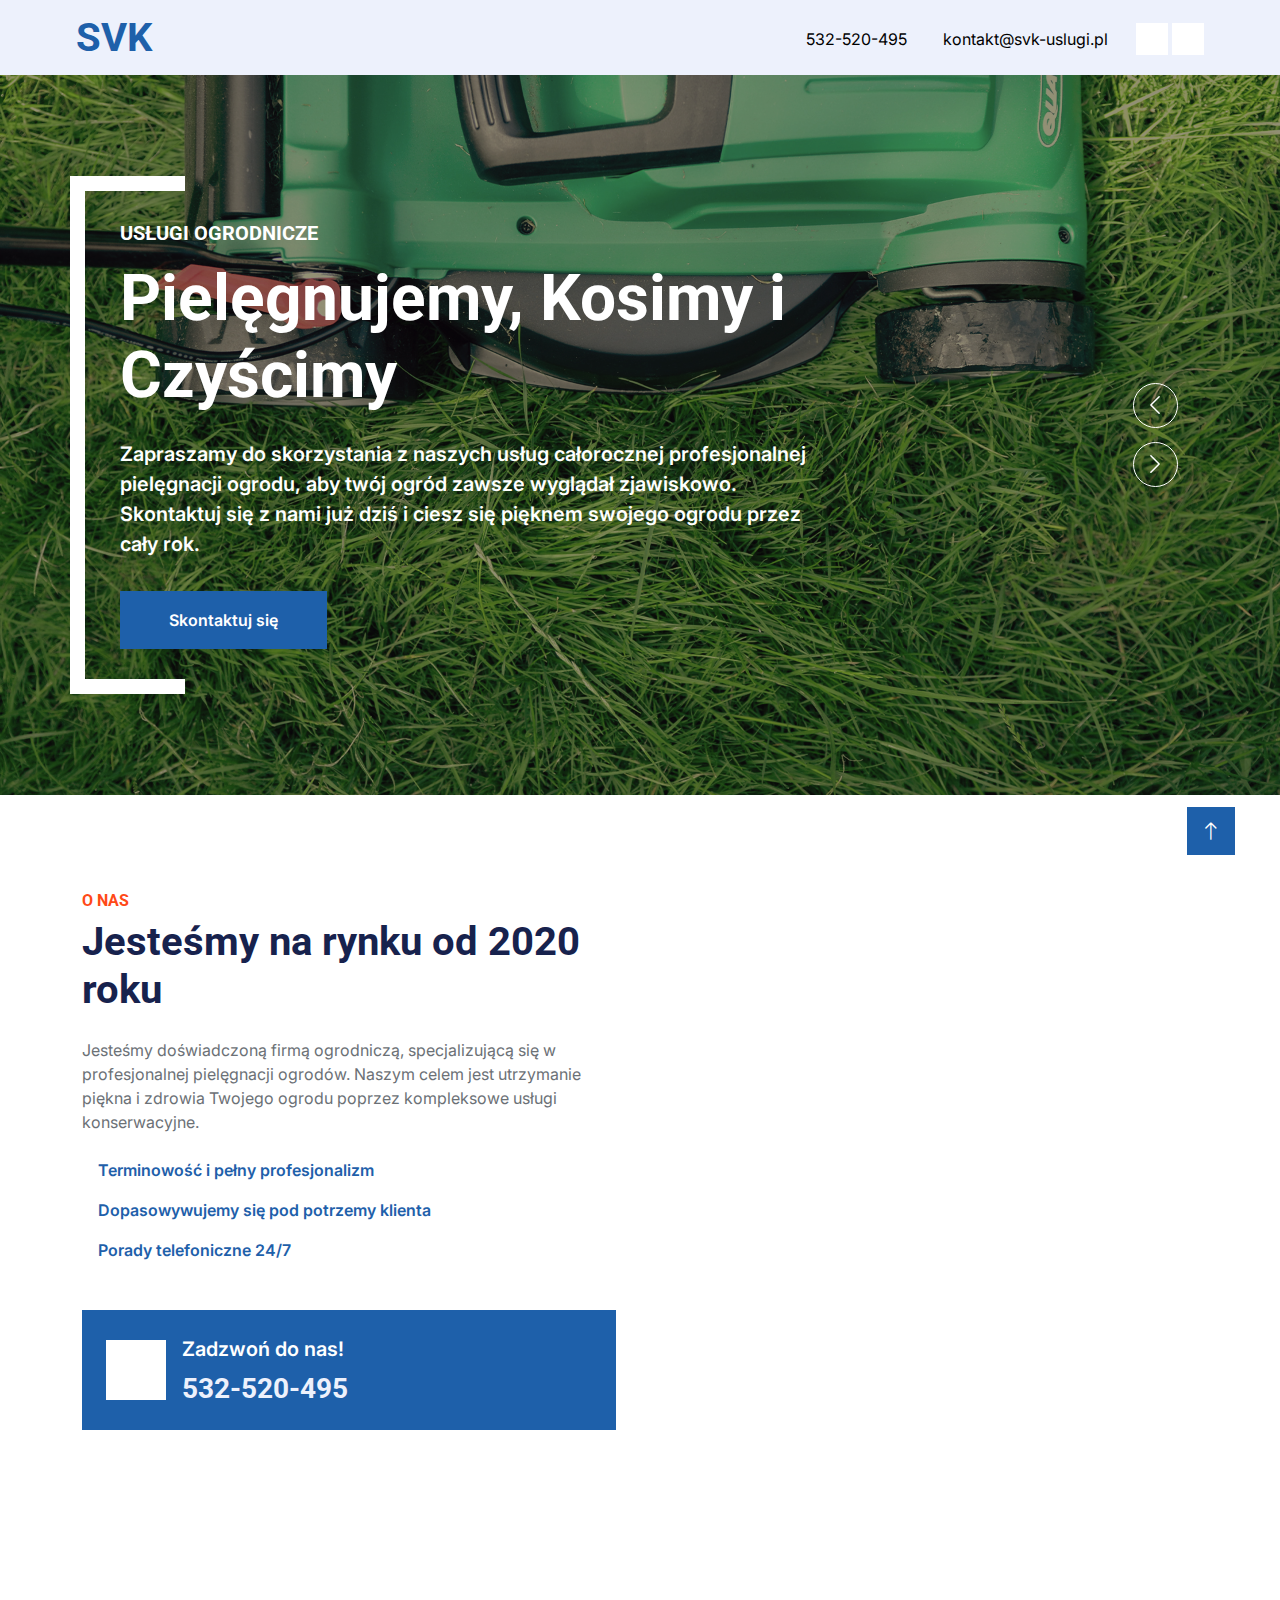
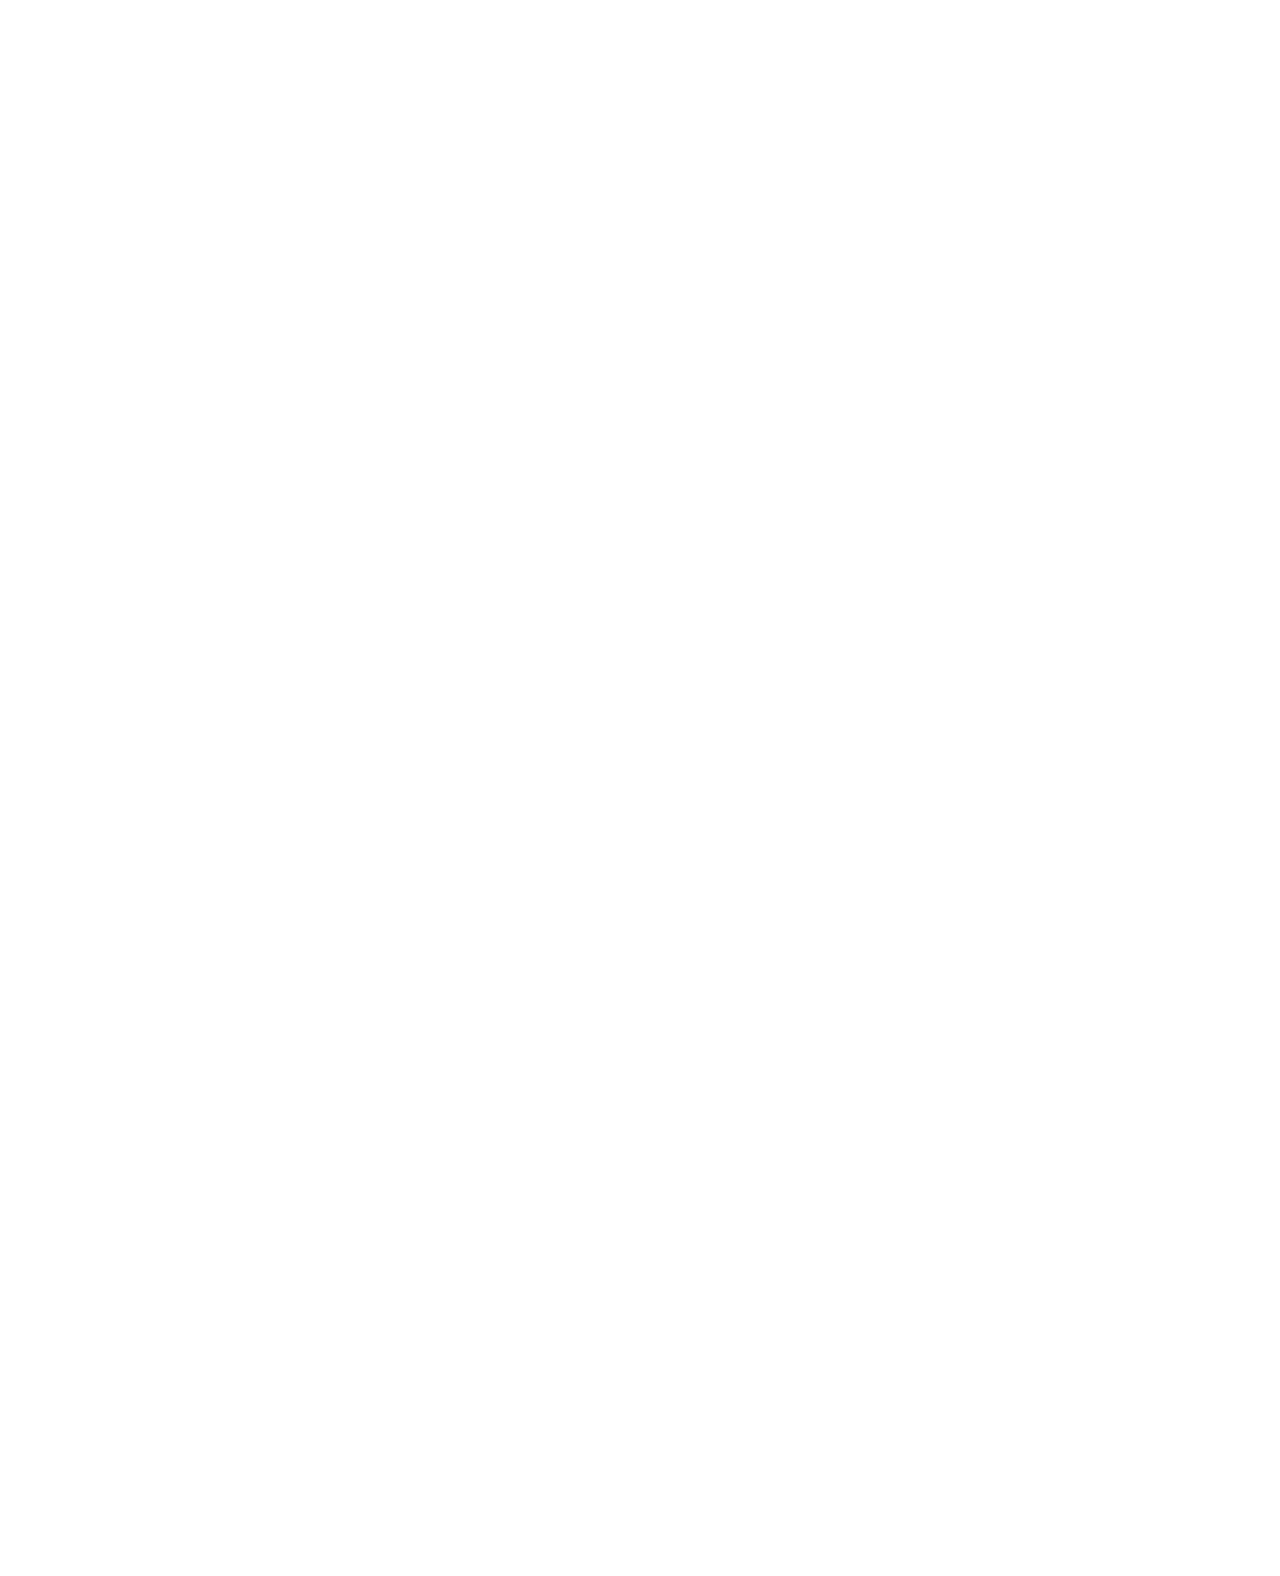
==== index.html @ 905fe975 "Init" ====
<!DOCTYPE html>
<html lang="en">

<head>
    <meta charset="utf-8">
    <title>SVK</title>
    <meta content="width=device-width, initial-scale=1.0" name="viewport">
    <meta content="" name="keywords">
    <meta content="" name="description">

    <!-- Favicon -->
    <link href="img/favicon.ico" rel="icon">

    <!-- Google Web Fonts -->
    <link rel="preconnect" href="https://fonts.googleapis.com">
    <link rel="preconnect" href="https://fonts.gstatic.com" crossorigin>
    <link href="https://fonts.googleapis.com/css2?family=Inter:wght@400;600&family=Roboto:wght@500;700&display=swap" rel="stylesheet">

    <!-- Icon Font Stylesheet -->
    <link rel="stylesheet" href="https://cdnjs.cloudflare.com/ajax/libs/font-awesome/6.4.0/css/all.min.css" integrity="sha512-iecdLmaskl7CVkqkXNQ/ZH/XLlvWZOJyj7Yy7tcenmpD1ypASozpmT/E0iPtmFIB46ZmdtAc9eNBvH0H/ZpiBw==" crossorigin="anonymous" referrerpolicy="no-referrer" />
    <link href="https://cdn.jsdelivr.net/npm/bootstrap-icons@1.4.1/font/bootstrap-icons.css" rel="stylesheet">

    <!-- Libraries Stylesheet -->
    <link href="lib/animate/animate.min.css" rel="stylesheet">
    <link href="lib/owlcarousel/assets/owl.carousel.min.css" rel="stylesheet">
    <link href="lib/tempusdominus/css/tempusdominus-bootstrap-4.min.css" rel="stylesheet" />

    <!-- Customized Bootstrap Stylesheet -->
    <link href="css/bootstrap.min.css" rel="stylesheet">

    <!-- Template Stylesheet -->
    <link href="css/style.css" rel="stylesheet">
</head>

<body>
    <!-- Spinner Start -->
    <div id="spinner" class="show bg-white position-fixed translate-middle w-100 vh-100 top-50 start-50 d-flex align-items-center justify-content-center">
        <div class="spinner-border text-primary" style="width: 3rem; height: 3rem;" role="status">
            <span class="sr-only">Wczytywanie...</span>
        </div>
    </div>
    <!-- Spinner End -->


    <!-- Topbar Start -->
    <div class="container-fluid bg-light d-none d-lg-block">
        <div class="row align-items-center top-bar">
            <div class="col-lg-3 col-md-12 text-center text-lg-start">
                <a href="" class="navbar-brand m-0 p-0">
                    <h1 class="text-primary m-0">SVK</h1>
                </a>
            </div>
            <div class="col-lg-9 col-md-12 text-end">
                <div class="h-100 d-inline-flex align-items-center me-4">
                    <i class="fa fa-phone-alt me-3 text-primary me-2"></i>
                    <p class="m-0"><a href="tel:532520495" style="color: black">532-520-495</a></p>
                </div>
                <div class="h-100 d-inline-flex align-items-center me-4">
                    <i class="far fa-envelope-open text-primary me-2"></i>
                    <p class="m-0"><a href="mailto:kontakt@svk-uslugi.pl" style="color: black">kontakt@svk-uslugi.pl</a></p>
                </div>
                <div class="h-100 d-inline-flex align-items-center">
                    <a class="btn btn-sm-square bg-white text-primary me-1" href="https://www.facebook.com/profile.php?id=100092891205304"><i class="fab fa-facebook-f"></i></a>
                    <a class="btn btn-sm-square bg-white text-primary me-0" href="https://www.instagram.com/svk_uslugi/"><i class="fab fa-instagram"></i></a>
                </div>
            </div>
        </div>
    </div>
    <!-- Topbar End -->

    <!-- Carousel Start -->
    <div class="container-fluid p-0 mb-5">
        <div class="owl-carousel header-carousel position-relative">
            <div class="owl-carousel-item position-relative">
                <img class="img-fluid" src="img/carousel-1.jpg" alt="">
                <div class="position-absolute top-0 start-0 w-100 h-100 d-flex align-items-center" style="background: rgba(0, 0, 0, .4);">
                    <div class="container">
                        <div class="row justify-content-start">
                            <div class="col-10 col-lg-8">
                                <h5 class="text-white text-uppercase mb-3 animated slideInDown">Usługi Ogrodnicze</h5>
                                <h1 class="display-3 text-white animated slideInDown mb-4">Pielęgnujemy, Kosimy i Czyścimy</h1>
                                <p class="fs-5 fw-medium text-white mb-4 pb-2">Zapraszamy do skorzystania z naszych usług całorocznej profesjonalnej pielęgnacji ogrodu, aby twój ogród zawsze wyglądał zjawiskowo. Skontaktuj się z nami już dziś i ciesz się pięknem swojego ogrodu przez cały rok.</p>
                                <a href="https://www.facebook.com/people/SVK-Us%C5%82ugi-ogrodnicze/100092891205304/" class="btn btn-primary py-md-3 px-md-5 me-3 animated slideInLeft">Skontaktuj się</a>
                            </div>
                        </div>
                    </div>
                </div>
            </div>
            <div class="owl-carousel-item position-relative">
                <img class="img-fluid" src="img/carousel-2.jpg" alt="">
                <div class="position-absolute top-0 start-0 w-100 h-100 d-flex align-items-center" style="background: rgba(0, 0, 0, .4);">
                    <div class="container">
                        <div class="row justify-content-start">
                            <div class="col-10 col-lg-8">
                                <h5 class="text-white text-uppercase mb-3 animated slideInDown">Taniej z Sąsiadem</h5>
                                <h1 class="display-3 text-white animated slideInDown mb-4">Zaoszczędź ze Swoim Sąsiadem!</h1>
                                <p class="fs-5 fw-medium text-white mb-4 pb-2">Zgłoś się razem z sąsiadem, a oboje otrzymacie rabat -10% na wszystkie usługi ogrodnicze. Ciesz się pięknem ogrodu i oszczędzaj wspólnie!</p>
                                <a href="https://www.facebook.com/people/SVK-Us%C5%82ugi-ogrodnicze/100092891205304/" class="btn btn-primary py-md-3 px-md-5 me-3 animated slideInLeft">Zgłoś się</a>
                            </div>
                        </div>
                    </div>
                </div>
            </div>
        </div>
    </div>
    <!-- Carousel End -->

    <!-- About Start -->
    <div class="container-xxl py-5">
        <div class="container">
            <div class="row g-5">
                <div class="col-lg-6 wow fadeInUp" data-wow-delay="0.1s">
                    <h6 class="text-secondary text-uppercase">O nas</h6>
                    <h1 class="mb-4">Jesteśmy na rynku od 2020 roku</h1>
                    <p class="mb-4">Jesteśmy doświadczoną firmą ogrodniczą, specjalizującą się w profesjonalnej pielęgnacji ogrodów. Naszym celem jest utrzymanie piękna i zdrowia Twojego ogrodu poprzez kompleksowe usługi konserwacyjne.</p>
                    <p class="fw-medium text-primary"><i class="fa fa-check text-success me-3"></i>Terminowość i pełny profesjonalizm</p>
                    <p class="fw-medium text-primary"><i class="fa fa-check text-success me-3"></i>Dopasowywujemy się pod potrzemy klienta</p>
                    <p class="fw-medium text-primary"><i class="fa fa-check text-success me-3"></i>Porady telefoniczne 24/7</p>
                    <div class="bg-primary d-flex align-items-center p-4 mt-5">
                        <div class="d-flex flex-shrink-0 align-items-center justify-content-center bg-white" style="width: 60px; height: 60px;">
                            <i class="fa fa-phone-alt fa-2x text-primary"></i>
                        </div>
                        <div class="ms-3">
                            <p class="fs-5 fw-medium mb-2 text-white">Zadzwoń do nas!</p>
                            <h3 class="m-0"><a href="tel:532520495" class="text-light">532-520-495</a></h3>
                        </div>
                    </div>
                </div>
                <div class="col-lg-6 pt-4" style="min-height: 500px;">
                    <div class="position-relative h-100 wow fadeInUp" data-wow-delay="0.5s">
                        <img class="position-absolute img-fluid w-100 h-100" src="img/about-1.jpg" style="object-fit: cover; padding: 0 0 50px 100px;" alt="">
                        <img class="position-absolute start-0 bottom-0 img-fluid bg-white pt-2 pe-2 w-50 h-50" src="img/about-2.jpg" style="object-fit: cover;" alt="">
                    </div>
                </div>
            </div>
        </div>
    </div>
    <!-- About End -->

    <!-- Service Start -->
    <div class="container py-5 px-4 px-lg-0">
        <div>
            <div class="col-md-12 col-lg-11">
                <div class="ms-lg-5 ps-lg-5">
                    <div class="text-center wow fadeInUp" data-wow-delay="0.1s">
                        <h6 class="text-secondary text-uppercase">Nasze Usługi</h6>
                        <h1 class="mb-5">Odkryj Nasze Usługi</h1>
                    </div>
                    <div class="owl-carousel service-carousel position-relative wow fadeInUp" data-wow-delay="0.1s">
                        <div class="bg-light p-4" style="height: 365px">
                            <div class="d-flex align-items-center justify-content-center border border-5 border-white mb-4" style="width: 75px; height: 75px;">
                                <i class="fa fa-shower fa-2x text-primary"></i>
                            </div>
                            <h4 class="mb-3">Spryskiwanie</h4>
                            <p style="height: 100px">Efektywne nawadnianie roślin w ogrodzie, aby utrzymać ich zdrowie i piękno.</p>
                        </div>
                        <div class="bg-light p-4" style="height: 365px">
                            <div class="d-flex align-items-center justify-content-center border border-5 border-white mb-4" style="width: 75px; height: 75px;">
                                <i class="fa fa-arrow-up-from-ground-water fa-2x text-primary"></i>
                            </div>
                            <h4 class="mb-3">Odchwaszczanie</h4>
                            <p style="height: 100px">Obejmuje skuteczne odchwaszczanie ręczne oraz profesjonalne spryskiwanie.</p>
                        </div>
                        <div class="bg-light p-4" style="height: 365px">
                            <div class="d-flex align-items-center justify-content-center border border-5 border-white mb-4" style="width: 75px; height: 75px;">
                                <i class="fa fa-leaf fa-2x text-primary"></i>
                            </div>
                            <h4 class="mb-3">Grabienie liści i trawy</h4>
                            <p style="height: 100px">Usuwanie opadłych liści, trawy i innych odpadków, aby utrzymać czystość ogrodu.</p>
                        </div>
                        <div class="bg-light p-4" style="height: 365px">
                            <div class="d-flex align-items-center justify-content-center border border-5 border-white mb-4" style="width: 75px; height: 75px;">
                                <i class="fa-solid fa-snowflake fa-2x text-primary "></i>
                            </div>
                            <h4 class="mb-3">Odśnieżanie</h4>
                            <p style="height: 100px">Skuteczne usuwanie śniegu z terenu, aby zapewnić funkcjonalność przestrzeni.</p>
                        </div>
                        <div class="bg-light p-4" style="height: 365px">
                            <div class="d-flex align-items-center justify-content-center border border-5 border-white mb-4" style="width: 75px; height: 75px;">
                                <i class="fa-solid fa-lines-leaning fa-2x text-primary"></i>
                            </div>
                            <h4 class="mb-3">Ciśnieniowe Czyszczenie</h4>
                            <p style="height: 100px">Skuteczne usuwanie brudu, glonów i innych zabrudzeń przy użyciu ciśnienia wody.</p>
                        </div>
                        <div class="bg-light p-4" style="height: 365px">
                            <div class="d-flex align-items-center justify-content-center border border-5 border-white mb-4" style="width: 75px; height: 75px;">
                                <i class="fa fa-tree fa-2x text-primary"></i>
                            </div>
                            <h4 class="mb-3">Usuwanie krzewów</h4>
                            <p style="height: 100px">Profesjonalne usunięcie niepożądanych krzewów i korzeni, aby utrzymać porządek w ogrodzie.</p>
                        </div>
                        <div class="bg-light p-4" style="height: 365px">
                            <div class="d-flex align-items-center justify-content-center border border-5 border-white mb-4" style="width: 75px; height: 75px;">
                                <i class="fa-brands fa-pagelines fa-2x text-primary"></i>
                            </div>
                            <h4 class="mb-3">Wycinka Samosiewów</h4>
                            <p style="height: 100px">Usuwanie spontanicznie wyrosłych drzewek i krzewów, aby zachować pożądaną kompozycję ogrodu.</p>
                        </div>
                        <div class="bg-light p-4" style="height: 365px">
                            <div class="d-flex align-items-center justify-content-center border border-5 border-white mb-4" style="width: 75px; height: 75px;">
                                <i class="fa fa-ruler fa-2x text-primary"></i>
                            </div>
                            <h4 class="mb-3">Krawędziowanie</h4>
                            <p style="height: 100px">Precyzyjne wyznaczanie linii oddzielających trawnik od innych elementów ogrodu.</p>
                        </div>
                        <div class="bg-light p-4" style="height: 365px">
                            <div class="d-flex align-items-center justify-content-center border border-5 border-white mb-4" style="width: 75px; height: 75px;">
                                <i class="fa fa-bore-hole fa-2x text-primary"></i>
                            </div>
                            <h4 class="mb-3">Sciółkowanie Korą</h4>
                            <p style="height: 100px">Nakładanie warstwy korowej wokół roślin, aby zatrzymać wilgoć w glebie.</p>
                        </div>
                        <div class="bg-light p-4" style="height: 365px">
                            <div class="d-flex align-items-center justify-content-center border border-5 border-white mb-4" style="width: 75px; height: 75px;">
                                <i class="fa fa-person-digging fa-2x text-primary"></i>
                            </div>
                            <h4 class="mb-3">Przekopanie Terenu</h4>
                            <p style="height: 100px">Dokładne przekopanie ziemi w celu przygotowania podłoża pod nowe nasadzenia roślin.</p>
                        </div>
                        <div class="bg-light p-4" style="height: 365px">
                            <div class="d-flex align-items-center justify-content-center border border-5 border-white mb-4" style="width: 75px; height: 75px;">
                                <i class="fa fa-hand-sparkles fa-2x text-primary"></i>
                            </div>
                            <h4 class="mb-3">Pielęgnacja Ogrodu</h4>
                            <p style="height: 100px">Całościowa opieka nad ogrodem - koszenie, nawadnianie, usuwanie chwastów i inne prace.</p>
                        </div>
                        <div class="bg-light p-4" style="height: 365px">
                            <div class="d-flex align-items-center justify-content-center border border-5 border-white mb-4" style="width: 75px; height: 75px;">
                                <i class="fa fa-seedling fa-2x text-primary"></i>
                            </div>
                            <h4 class="mb-3">Koszenie Trawników</h4>
                            <p style="height: 100px">Precyzyjne skracanie trawy, aby zapewnić estetyczny wygląd Twojego ogrodu.</p>
                        </div>
                    </div>
                </div>
            </div>
        </div>
    </div>
    <!-- Service End -->

    <!-- Testimonial Start -->
    <div class="container-xxl py-5 wow fadeInUp" data-wow-delay="0.1s">
        <div class="container">
            <div class="text-center">
                <h6 class="text-secondary text-uppercase">Opinie</h6>
                <h1 class="mb-5">Nasi Klienci</h1>
            </div>
            <div class="owl-carousel testimonial-carousel position-relative wow fadeInUp" data-wow-delay="0.1s">
                <div class="testimonial-item text-center">
                    <div class="testimonial-text bg-light text-center p-4 mb-4">
                        <p class="mb-0">Chłopaki odwalają kawał dobrej roboty - wszystko z ustaleniami bez żadnych problemów na pewno jeszcze ich wynajmę. Polecam wszystkim. Dziękujemy i mamy nadzieję, że jeszcze się zobaczymy - pozdrawiam.</p>
                    </div>
                    <img class="bg-light rounded-circle p-2 mx-auto mb-2" src="img/testimonial-1.jpg" style="width: 80px; height: 80px;">
                    <div class="mb-2">
                        <small class="fa fa-star text-secondary"></small>
                        <small class="fa fa-star text-secondary"></small>
                        <small class="fa fa-star text-secondary"></small>
                        <small class="fa fa-star text-secondary"></small>
                        <small class="fa fa-star text-secondary"></small>
                    </div>
                    <h5 class="mb-1">Przemysław C.</h5>
                </div>
                <div class="testimonial-item text-center">
                    <div class="testimonial-text bg-light text-center align-middle p-4 mb-4">
                        <p class="mb-0">Praca została wykonana bezbłędnie, jestem bardzo zadowolony z usługi, polecam i życzę dobrych opinii.</p>
                    </div>
                    <img class="bg-light rounded-circle p-2 mx-auto mb-2" src="img/testimonial-2.jpg" style="width: 80px; height: 80px;">
                    <div class="mb-2">
                        <small class="fa fa-star text-secondary"></small>
                        <small class="fa fa-star text-secondary"></small>
                        <small class="fa fa-star text-secondary"></small>
                        <small class="fa fa-star text-secondary"></small>
                        <small class="fa fa-star text-secondary"></small>
                    </div>
                    <h5 class="mb-1">Dawid F.</h5>
                </div>
                <div class="testimonial-item text-center">
                    <div class="testimonial-text bg-light text-center p-4 mb-4">
                        <p class="mb-0">Dobrze przycięli mój ogród, i uważali na moje kamelie.</p>
                    </div>
                    <img class="bg-light rounded-circle p-2 mx-auto mb-2" src="img/testimonial-3.jpg" style="width: 80px; height: 80px;">
                    <div class="mb-2">
                        <small class="fa fa-star text-secondary"></small>
                        <small class="fa fa-star text-secondary"></small>
                        <small class="fa fa-star text-secondary"></small>
                        <small class="fa fa-star text-secondary"></small>
                        <small class="fa fa-star text-secondary"></small>
                    </div>
                    <h5 class="mb-1">Ryszard B.</h5>
                </div>
                <div class="testimonial-item text-center">
                    <div class="testimonial-text bg-light text-center p-4 mb-4">
                        <p class="mb-0">Super robota chłopaki wszystko poszło sprawnie i zgodnie z planem.</p>
                    </div>
                    <img class="bg-light rounded-circle p-2 mx-auto mb-2" src="img/testimonial-4.jpg" style="width: 80px; height: 80px;">
                    <div class="mb-2">
                        <small class="fa fa-star text-secondary"></small>
                        <small class="fa fa-star text-secondary"></small>
                        <small class="fa fa-star text-secondary"></small>
                        <small class="fa fa-star text-secondary"></small>
                        <small class="fa fa-star text-secondary"></small>
                    </div>
                    <h5 class="mb-1">Marek N.</h5>
                </div>
            </div>
        </div>
    </div>
    <!-- Testimonial End -->


    <!-- Footer Start -->
    <div class="container-fluid bg-dark text-light footer pt-5 mt-5 wow fadeIn" data-wow-delay="0.1s">
        <div class="container py-5">
            <div class="row g-5">
                <div class="col-lg-4 col-md-16">
                    <h4 class="text-light mb-4">Kontakt</h4>
                    <!--<p class="mb-2"><i class="fa fa-map-marker-alt me-3"></i>ul. Julianowska 1, 91-473 Łódź</p>-->
                    <p class="mb-2"><i class="fa fa-phone-alt me-3"></i><a class="text-light" href="tel:532520495">532-520-495</a></p>
                    <p class="mb-2"><i class="fa fa-phone-alt me-3"></i><a class="text-light" href="tel:797177498">797-177-498</a></p>
                    <p class="mb-2"><i class="fa fa-envelope me-3"></i><a class="text-light" href="mailto:kontakt@svk-uslugi.pl">kontakt@svk-uslugi.pl</a></p>
                    <div class="d-flex pt-2">
                        <a class="btn btn-outline-light btn-social" href="https://www.facebook.com/profile.php?id=100092891205304"><i class="fab fa-facebook-f"></i></a>
                        <a class="btn btn-outline-light btn-social" href="https://www.instagram.com/svk_uslugi/"><i class="fab fa-instagram"></i></a>
                    </div>
                </div>
                <div class="col-lg-4 col-md-16">
                    <h4 class="text-light mb-4">Godziny Otwarcia</h4>
                    <h6 class="text-light">Poniedziałek - Piątek</h6>
                    <p class="mb-4">08:00 - 20:00</p>
                    <h6 class="text-light">Sobota - Niedziela</h6>
                    <p class="mb-0">9:00 - 18:00</p>
                </div>
                <div class="col-lg-4 col-md-16">
                    <h4 class="text-light mb-4">Usługi</h4>
                    <p class="btn btn-link">Pielęgnacja</p>
                    <p class="btn btn-link">Koszenie</p>
                    <p class="btn btn-link">Spryskiwanie</p>
                    <p class="btn btn-link">Czyszczenie</p>
                    <p class="btn btn-link">Krawędziowanie</p>
                </div>
            </div>
        </div>
        <div class="container">
            <div class="copyright">
                <div class="row">
                    <div class="col-md-6 text-center text-md-start mb-3 mb-md-0">
                        &copy; SVK Usługi Ogrodnicze, Wszelkie prawa zastrzeżone.
                    </div>
                    <div class="col-md-6 text-center text-md-end">
                        <!--/*** This template is free as long as you keep the footer author’s credit link/attribution link/backlink. If you'd like to use the template without the footer author’s credit link/attribution link/backlink, you can purchase the Credit Removal License from "https://htmlcodex.com/credit-removal". Thank you for your support. ***/-->
                        <a href="https://htmlcodex.com">Designed By HTML Codex</a>
                    </div>
                </div>
            </div>
        </div>
    </div>
    <!-- Footer End -->


    <!-- Back to Top -->
    <a href="#" class="btn btn-lg btn-primary btn-lg-square rounded-0 back-to-top"><i class="bi bi-arrow-up"></i></a>


    <!-- JavaScript Libraries -->
    <script src="https://code.jquery.com/jquery-3.4.1.min.js"></script>
    <script src="https://cdn.jsdelivr.net/npm/bootstrap@5.0.0/dist/js/bootstrap.bundle.min.js"></script>
    <script src="lib/wow/wow.min.js"></script>
    <script src="lib/easing/easing.min.js"></script>
    <script src="lib/waypoints/waypoints.min.js"></script>
    <script src="lib/counterup/counterup.min.js"></script>
    <script src="lib/owlcarousel/owl.carousel.min.js"></script>
    <script src="lib/tempusdominus/js/moment.min.js"></script>
    <script src="lib/tempusdominus/js/moment-timezone.min.js"></script>
    <script src="lib/tempusdominus/js/tempusdominus-bootstrap-4.min.js"></script>

    <!-- Template Javascript -->
    <script src="js/main.js"></script>
</body>

</html>
---- css/style.css ----
/********** Template CSS **********/
:root {
    --primary: #264090;
    --secondary: #fbed22;
    --light: #EDF1FC;
    --dark: #26336e;
}

.fw-medium {
    font-weight: 600 !important;
}

.back-to-top {
    position: fixed;
    display: none;
    right: 45px;
    bottom: 45px;
    z-index: 99;
}


/*** Spinner ***/
#spinner {
    opacity: 0;
    visibility: hidden;
    transition: opacity .5s ease-out, visibility 0s linear .5s;
    z-index: 99999;
}

#spinner.show {
    transition: opacity .5s ease-out, visibility 0s linear 0s;
    visibility: visible;
    opacity: 1;
}


/*** Button ***/
.btn {
    font-weight: 600;
    transition: .5s;
}

.btn.btn-primary,
.btn.btn-secondary {
    color: #FFFFFF;
}

.btn-square {
    width: 38px;
    height: 38px;
}

.btn-sm-square {
    width: 32px;
    height: 32px;
}

.btn-lg-square {
    width: 48px;
    height: 48px;
}

.btn-square,
.btn-sm-square,
.btn-lg-square {
    padding: 0;
    display: flex;
    align-items: center;
    justify-content: center;
    font-weight: normal;
}


/*** Navbar ***/
.top-bar {
    height: 75px;
    padding: 0 4rem;
}

.nav-bar {
    position: relative;
    padding: 0 4.75rem;
    transition: .5s;
    z-index: 9999;
}

.nav-bar.sticky-top {
    position: sticky;
    padding: 0;
    z-index: 9999;
}

.navbar .dropdown-toggle::after {
    border: none;
    content: "\f107";
    font-family: "Font Awesome 5 Free";
    font-weight: 900;
    vertical-align: middle;
    margin-left: 8px;
}

.navbar-light .navbar-nav .nav-link {
    margin-right: 30px;
    padding: 25px 0;
    color: var(--dark);
    font-size: 15px;
    font-weight: 600;
    text-transform: uppercase;
    outline: none;
}

.navbar-light .navbar-nav .nav-link:hover,
.navbar-light .navbar-nav .nav-link.active {
    color: var(--primary);
}

@media (max-width: 991.98px) {
    .nav-bar {
        padding: 0;
    }

    .navbar-light .navbar-nav .nav-link  {
        margin-right: 0;
        padding: 10px 0;
    }

    .navbar-light .navbar-nav {
        margin-top: 1rem;
        padding-top: 1rem;
        border-top: 1px solid #EEEEEE;
    }
}

@media (min-width: 992px) {
    .navbar .nav-item .dropdown-menu {
        display: block;
        border: none;
        margin-top: 0;
        top: 150%;
        opacity: 0;
        visibility: hidden;
        transition: .5s;
    }

    .navbar .nav-item:hover .dropdown-menu {
        top: 100%;
        visibility: visible;
        transition: .5s;
        opacity: 1;
    }
}


/*** Header ***/
.header-carousel .container,
.page-header .container {
    position: relative;
    padding: 45px 0 45px 35px;
    border-left: 15px solid #FFFFFF;
}

.header-carousel .container::before,
.header-carousel .container::after,
.page-header .container::before,
.page-header .container::after {
    position: absolute;
    content: "";
    top: 0;
    left: 0;
    width: 100px;
    height: 15px;
    background: #FFFFFF;
}

.header-carousel .container::after,
.page-header .container::after {
    top: 100%;
    margin-top: -15px;
}

@media (max-width: 768px) {
    .header-carousel .owl-carousel-item {
        position: relative;
        min-height: 500px;
    }
    
    .header-carousel .owl-carousel-item img {
        position: absolute;
        width: 100%;
        height: 100%;
        object-fit: cover;
    }

    .header-carousel .owl-carousel-item h5,
    .header-carousel .owl-carousel-item p {
        font-size: 14px !important;
        font-weight: 400 !important;
    }

    .header-carousel .owl-carousel-item h1 {
        font-size: 30px;
        font-weight: 600;
    }
}

.header-carousel .owl-nav {
    position: absolute;
    top: 50%;
    right: 8%;
    transform: translateY(-50%);
    display: flex;
    flex-direction: column;
}

.header-carousel .owl-nav .owl-prev,
.header-carousel .owl-nav .owl-next {
    margin: 7px 0;
    width: 45px;
    height: 45px;
    display: flex;
    align-items: center;
    justify-content: center;
    color: #FFFFFF;
    background: transparent;
    border: 1px solid #FFFFFF;
    border-radius: 45px;
    font-size: 22px;
    transition: .5s;
}

.header-carousel .owl-nav .owl-prev:hover,
.header-carousel .owl-nav .owl-next:hover {
    background: var(--primary);
    border-color: var(--primary);
}

.page-header {
    background: linear-gradient(rgba(0, 0, 0, .4), rgba(0, 0, 0, .4)), url(../img/bg.jpg) center center no-repeat;
    background-size: cover;
}

.breadcrumb-item + .breadcrumb-item::before {
    color: var(--light);
}


/*** Facts ***/
.fact {
    background: linear-gradient(rgba(0, 0, 0, .4), rgba(0, 0, 0, .4)), url(../img/bg.jpg) center center no-repeat;
    background-size: cover;
}


/*** Service ***/
.service-item-top img {
    transition: .5s;
}

.service-item-top:hover img {
    transform: scale(1.1);
}

.service-carousel .owl-dots {
    margin-top: 24px;
    display: flex;
    align-items: flex-end;
    justify-content: center;
}

.service-carousel .owl-dot {
    position: relative;
    display: inline-block;
    margin: 0 5px;
    width: 15px;
    height: 15px;
    background: var(--primary);
    border: 5px solid var(--light);
    transition: .5s;
}

.service-carousel .owl-dot.active {
    background: var(--light);
    border-color: var(--primary);
}


/*** Booking ***/
.video {
    position: relative;
    padding: 8rem 0 12rem 0;
    background: linear-gradient(rgba(0, 0, 0, .4), rgba(0, 0, 0, .4)), url(../img/carousel-1.jpg) center center no-repeat;
    background-size: cover;
    display: flex;
    flex-direction: column;
    align-items: center;
    justify-content: center;
}

.video .btn-play {
    position: relative;
    box-sizing: content-box;
    display: block;
    width: 32px;
    height: 44px;
    border-radius: 50%;
    border: none;
    outline: none;
    padding: 18px 20px 18px 28px;
    margin-bottom: 4rem;
}

.video .btn-play:before {
    content: "";
    position: absolute;
    z-index: 0;
    left: 50%;
    top: 50%;
    transform: translateX(-50%) translateY(-50%);
    display: block;
    width: 100px;
    height: 100px;
    background: #FFFFFF;
    border-radius: 50%;
    animation: pulse-border 1500ms ease-out infinite;
}

.video .btn-play:after {
    content: "";
    position: absolute;
    z-index: 1;
    left: 50%;
    top: 50%;
    transform: translateX(-50%) translateY(-50%);
    display: block;
    width: 100px;
    height: 100px;
    background: #FFFFFF;
    border-radius: 50%;
    transition: all 200ms;
}

.video .btn-play img {
    position: relative;
    z-index: 3;
    max-width: 100%;
    width: auto;
    height: auto;
}

.video .btn-play span {
    display: block;
    position: relative;
    z-index: 3;
    width: 0;
    height: 0;
    border-left: 32px solid var(--primary);
    border-top: 22px solid transparent;
    border-bottom: 22px solid transparent;
}

@keyframes pulse-border {
    0% {
        transform: translateX(-50%) translateY(-50%) translateZ(0) scale(1);
        opacity: 1;
    }

    100% {
        transform: translateX(-50%) translateY(-50%) translateZ(0) scale(1.5);
        opacity: 0;
    }
}

#videoModal {
    z-index: 99999;
}

#videoModal .modal-dialog {
    position: relative;
    max-width: 800px;
    margin: 60px auto 0 auto;
}

#videoModal .modal-body {
    position: relative;
    padding: 0px;
}

#videoModal .close {
    position: absolute;
    width: 30px;
    height: 30px;
    right: 0px;
    top: -30px;
    z-index: 999;
    font-size: 30px;
    font-weight: normal;
    color: #FFFFFF;
    background: #000000;
    opacity: 1;
}

.bootstrap-datetimepicker-widget.bottom {
    top: auto !important;
}

.bootstrap-datetimepicker-widget .table * {
    border-bottom-width: 0px;
}

.bootstrap-datetimepicker-widget .table th {
    font-weight: 500;
}

.bootstrap-datetimepicker-widget.dropdown-menu {
    padding: 10px;
    border-radius: 2px;
}

.bootstrap-datetimepicker-widget table td.active,
.bootstrap-datetimepicker-widget table td.active:hover {
    background: var(--primary);
}

.bootstrap-datetimepicker-widget table td.today::before {
    border-bottom-color: var(--primary);
}


/*** Team ***/
.team-item img {
    transition: .5s;
}

.team-item:hover img {
    transform: scale(1.1);
}

.team-item .team-text {
    height: 90px;
    overflow: hidden;
}

.team-item .team-text .bg-light,
.team-item .team-text .bg-primary {
    position: relative;
    height: 90px;
    display: flex;
    align-items: center;
    justify-content: center;
    flex-direction: column;
    transition: .5s;
}

.team-item .team-text .bg-primary {
    flex-direction: row;
}

.team-item:hover .team-text .bg-light {
    margin-top: -90px;
}

.team-item .team-text .bg-primary .btn {
    color: var(--primary);
    background: #FFFFFF;
}

.team-item .team-text .bg-primary .btn:hover {
    color: #FFFFFF;
    background: var(--secondary)
}


/*** Testimonial ***/
.testimonial-carousel .owl-item .testimonial-text,
.testimonial-carousel .owl-item.center .testimonial-text * {
    position: relative;
    height: 250px;
    display: flex;
    align-items: center;
    transition: .5s;
}

.testimonial-carousel .owl-item.center .testimonial-text {
    background: var(--primary) !important;
}

.testimonial-carousel .owl-item.center .testimonial-text * {
    color: #FFFFFF !important;
}

.testimonial-carousel .owl-item .testimonial-text::after {
    position: absolute;
    content: "";
    width: 0;
    height: 0;
    left: 50%;
    bottom: -30px;
    transform: translateX(-50%);
    border: 15px solid;
    border-color: var(--light) transparent transparent transparent;
    transition: .5s;

}

.testimonial-carousel .owl-item.center .testimonial-text::after {
    border-color: var(--primary) transparent transparent transparent;
}

.testimonial-carousel .owl-nav {
    position: absolute;
    width: 350px;
    bottom: 100px;
    left: 50%;
    transform: translateX(-50%);
    display: flex;
    justify-content: space-between;
    opacity: 0;
    transition: .5s;
    z-index: 1;
}

.testimonial-carousel:hover .owl-nav {
    width: 300px;
    opacity: 1;
}

.testimonial-carousel .owl-nav .owl-prev,
.testimonial-carousel .owl-nav .owl-next {
    font-size: 30px;
    color: var(--primary);
}

.testimonial-carousel .owl-nav .owl-prev:hover,
.testimonial-carousel .owl-nav .owl-next:hover {
    color: var(--dark);
}


/*** Footer ***/
.footer .btn.btn-social {
    margin-right: 5px;
    width: 35px;
    height: 35px;
    display: flex;
    align-items: center;
    justify-content: center;
    color: var(--light);
    border: 1px solid #FFFFFF;
    border-radius: 35px;
    transition: .3s;
}

.footer .btn.btn-social:hover {
    color: var(--primary);
}

.footer .btn.btn-link {
    display: block;
    margin-bottom: 5px;
    padding: 0;
    text-align: left;
    color: #FFFFFF;
    font-size: 15px;
    font-weight: normal;
    text-transform: capitalize;
    transition: .3s;
}

.footer .btn.btn-link::before {
    position: relative;
    content: "\f105";
    font-family: "Font Awesome 5 Free";
    font-weight: 900;
    margin-right: 10px;
}

.footer .btn.btn-link:hover {
    letter-spacing: 1px;
    box-shadow: none;
}

.footer .copyright {
    padding: 25px 0;
    font-size: 15px;
    border-top: 1px solid rgba(256, 256, 256, .1);
}

.footer .copyright a {
    color: var(--light);
}
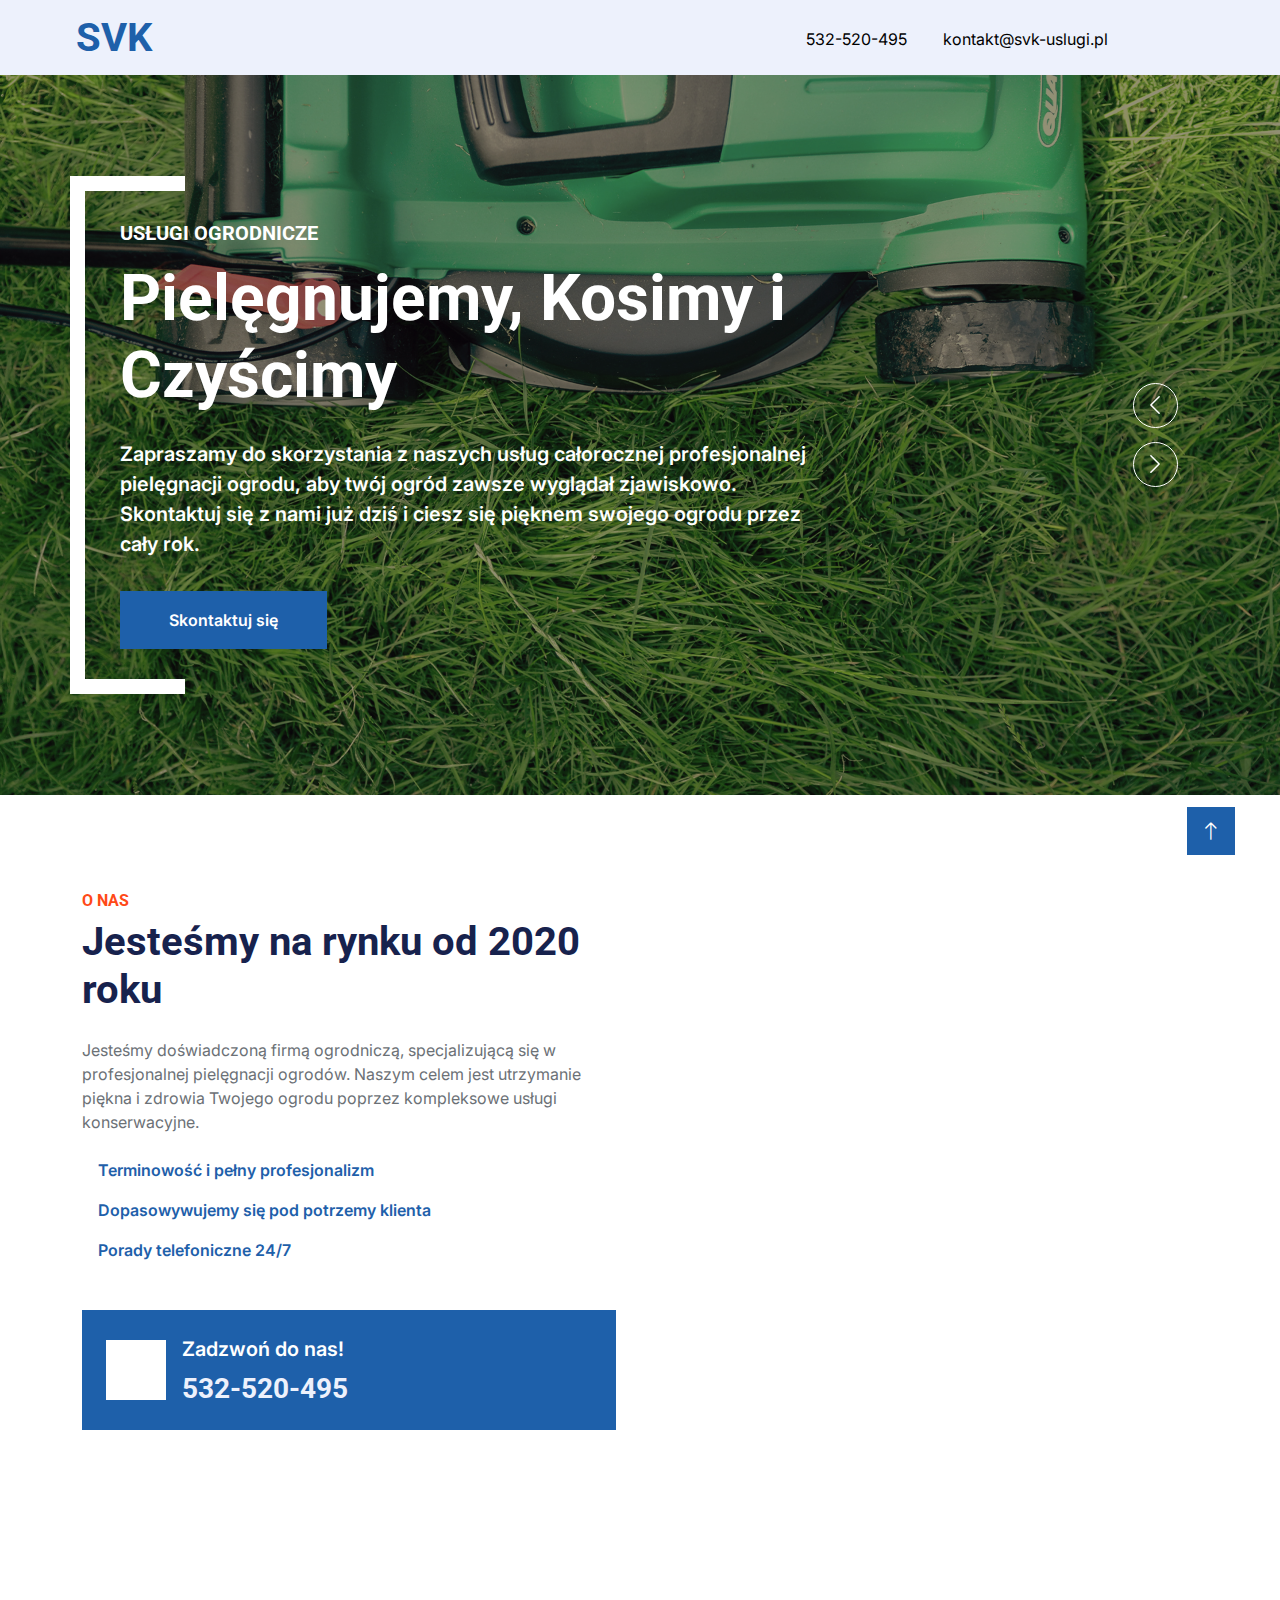
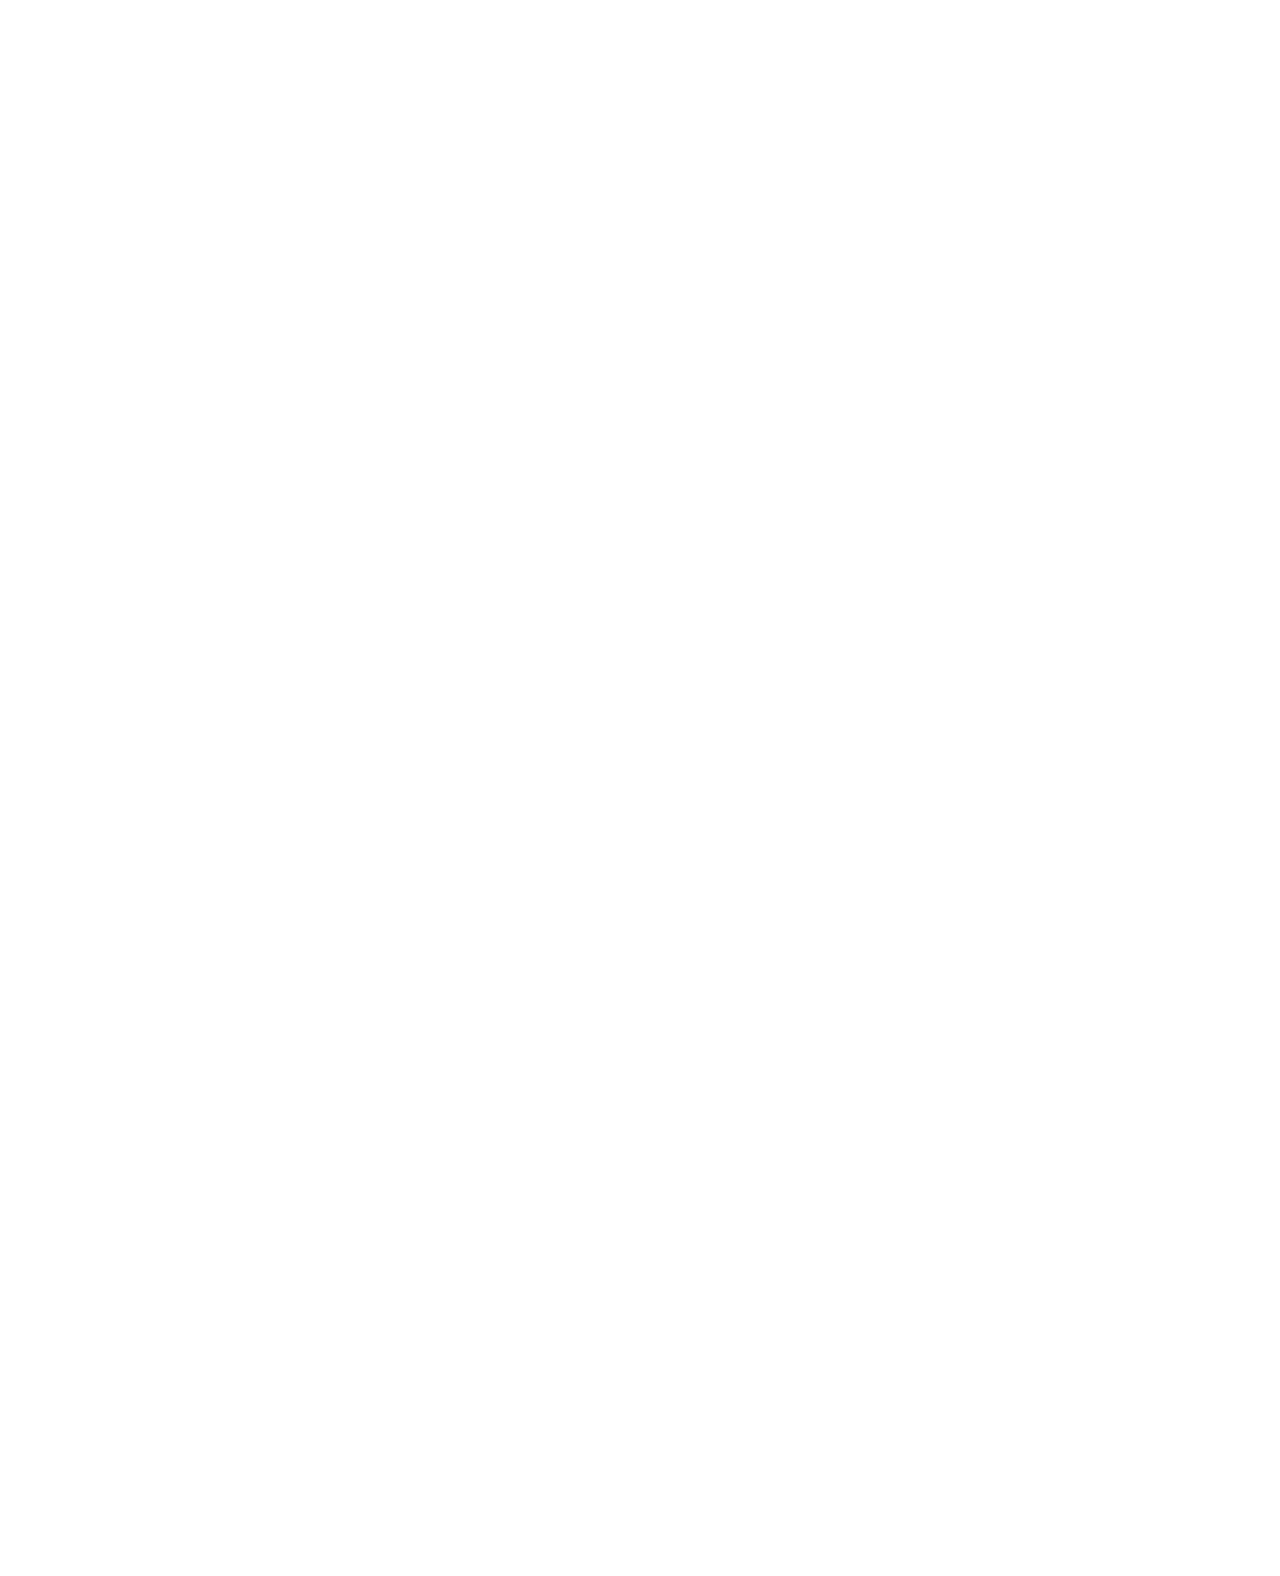
==== commit e2d5bda8: "Poprawiony topbar i o nas" ====
--- a/index.html
+++ b/index.html
@@ -43,25 +43,26 @@
 
 
     <!-- Topbar Start -->
-    <div class="container-fluid bg-light d-none d-lg-block">
+    <div class="container-fluid bg-light">
         <div class="row align-items-center top-bar">
-            <div class="col-lg-3 col-md-12 text-center text-lg-start">
+            <div class="col-lg-3 col-md-2 text-center text-lg-start">
                 <a href="" class="navbar-brand m-0 p-0">
                     <h1 class="text-primary m-0">SVK</h1>
                 </a>
             </div>
-            <div class="col-lg-9 col-md-12 text-end">
+            <div class="col-lg-9 col-md-10 text-end  d-none d-md-block">
                 <div class="h-100 d-inline-flex align-items-center me-4">
                     <i class="fa fa-phone-alt me-3 text-primary me-2"></i>
-                    <p class="m-0"><a href="tel:532520495" style="color: black">532-520-495</a></p>
+                    <p class="m-0 d-none d-lg-block"><a href="tel:532520495" style="color: black">532-520-495</a></p>
                 </div>
                 <div class="h-100 d-inline-flex align-items-center me-4">
                     <i class="far fa-envelope-open text-primary me-2"></i>
-                    <p class="m-0"><a href="mailto:kontakt@svk-uslugi.pl" style="color: black">kontakt@svk-uslugi.pl</a></p>
+                    <p class="m-0 d-none d-lg-block"><a href="mailto:kontakt@svk-uslugi.pl" style="color: black">kontakt@svk-uslugi.pl</a></p>
                 </div>
                 <div class="h-100 d-inline-flex align-items-center">
-                    <a class="btn btn-sm-square bg-white text-primary me-1" href="https://www.facebook.com/profile.php?id=100092891205304"><i class="fab fa-facebook-f"></i></a>
-                    <a class="btn btn-sm-square bg-white text-primary me-0" href="https://www.instagram.com/svk_uslugi/"><i class="fab fa-instagram"></i></a>
+                    <a class="btn btn-sm-square text-primary me-1" href="https://www.facebook.com/profile.php?id=100092891205304"><i class="fab fa-facebook-f"></i></a>
+                    <span class="me-4 d-lg-none"></span>
+                    <a class="btn btn-sm-square text-primary me-0" href="https://www.instagram.com/svk_uslugi/"><i class="fab fa-instagram"></i></a>
                 </div>
             </div>
         </div>
@@ -105,14 +106,21 @@
     </div>
     <!-- Carousel End -->
 
-    <!-- About Start -->
+    <!-- About Start Lg -->
     <div class="container-xxl py-5">
         <div class="container">
             <div class="row g-5">
                 <div class="col-lg-6 wow fadeInUp" data-wow-delay="0.1s">
-                    <h6 class="text-secondary text-uppercase">O nas</h6>
+                    <!-- Desktop -->
+                    <div class="d-none d-lg-block">
+                        <h6 class="text-secondary text-uppercase">O nas</h6>
+                    </div>
+                    <!-- Mobile and tablets-->
+                    <div class="d-lg-none">
+                        <h6 class="text-secondary text-uppercase text-center">O nas</h6>
+                    </div>
                     <h1 class="mb-4">Jesteśmy na rynku od 2020 roku</h1>
-                    <p class="mb-4">Jesteśmy doświadczoną firmą ogrodniczą, specjalizującą się w profesjonalnej pielęgnacji ogrodów. Naszym celem jest utrzymanie piękna i zdrowia Twojego ogrodu poprzez kompleksowe usługi konserwacyjne.</p>
+                    <p class="mb-4 text-justify">Jesteśmy doświadczoną firmą ogrodniczą, specjalizującą się w profesjonalnej pielęgnacji ogrodów. Naszym celem jest utrzymanie piękna i zdrowia Twojego ogrodu poprzez kompleksowe usługi konserwacyjne.</p>
                     <p class="fw-medium text-primary"><i class="fa fa-check text-success me-3"></i>Terminowość i pełny profesjonalizm</p>
                     <p class="fw-medium text-primary"><i class="fa fa-check text-success me-3"></i>Dopasowywujemy się pod potrzemy klienta</p>
                     <p class="fw-medium text-primary"><i class="fa fa-check text-success me-3"></i>Porady telefoniczne 24/7</p>
@@ -126,7 +134,7 @@
                         </div>
                     </div>
                 </div>
-                <div class="col-lg-6 pt-4" style="min-height: 500px;">
+                <div class="col-lg-6 pt-4 d-none d-lg-block" style="min-height: 500px;">
                     <div class="position-relative h-100 wow fadeInUp" data-wow-delay="0.5s">
                         <img class="position-absolute img-fluid w-100 h-100" src="img/about-1.jpg" style="object-fit: cover; padding: 0 0 50px 100px;" alt="">
                         <img class="position-absolute start-0 bottom-0 img-fluid bg-white pt-2 pe-2 w-50 h-50" src="img/about-2.jpg" style="object-fit: cover;" alt="">
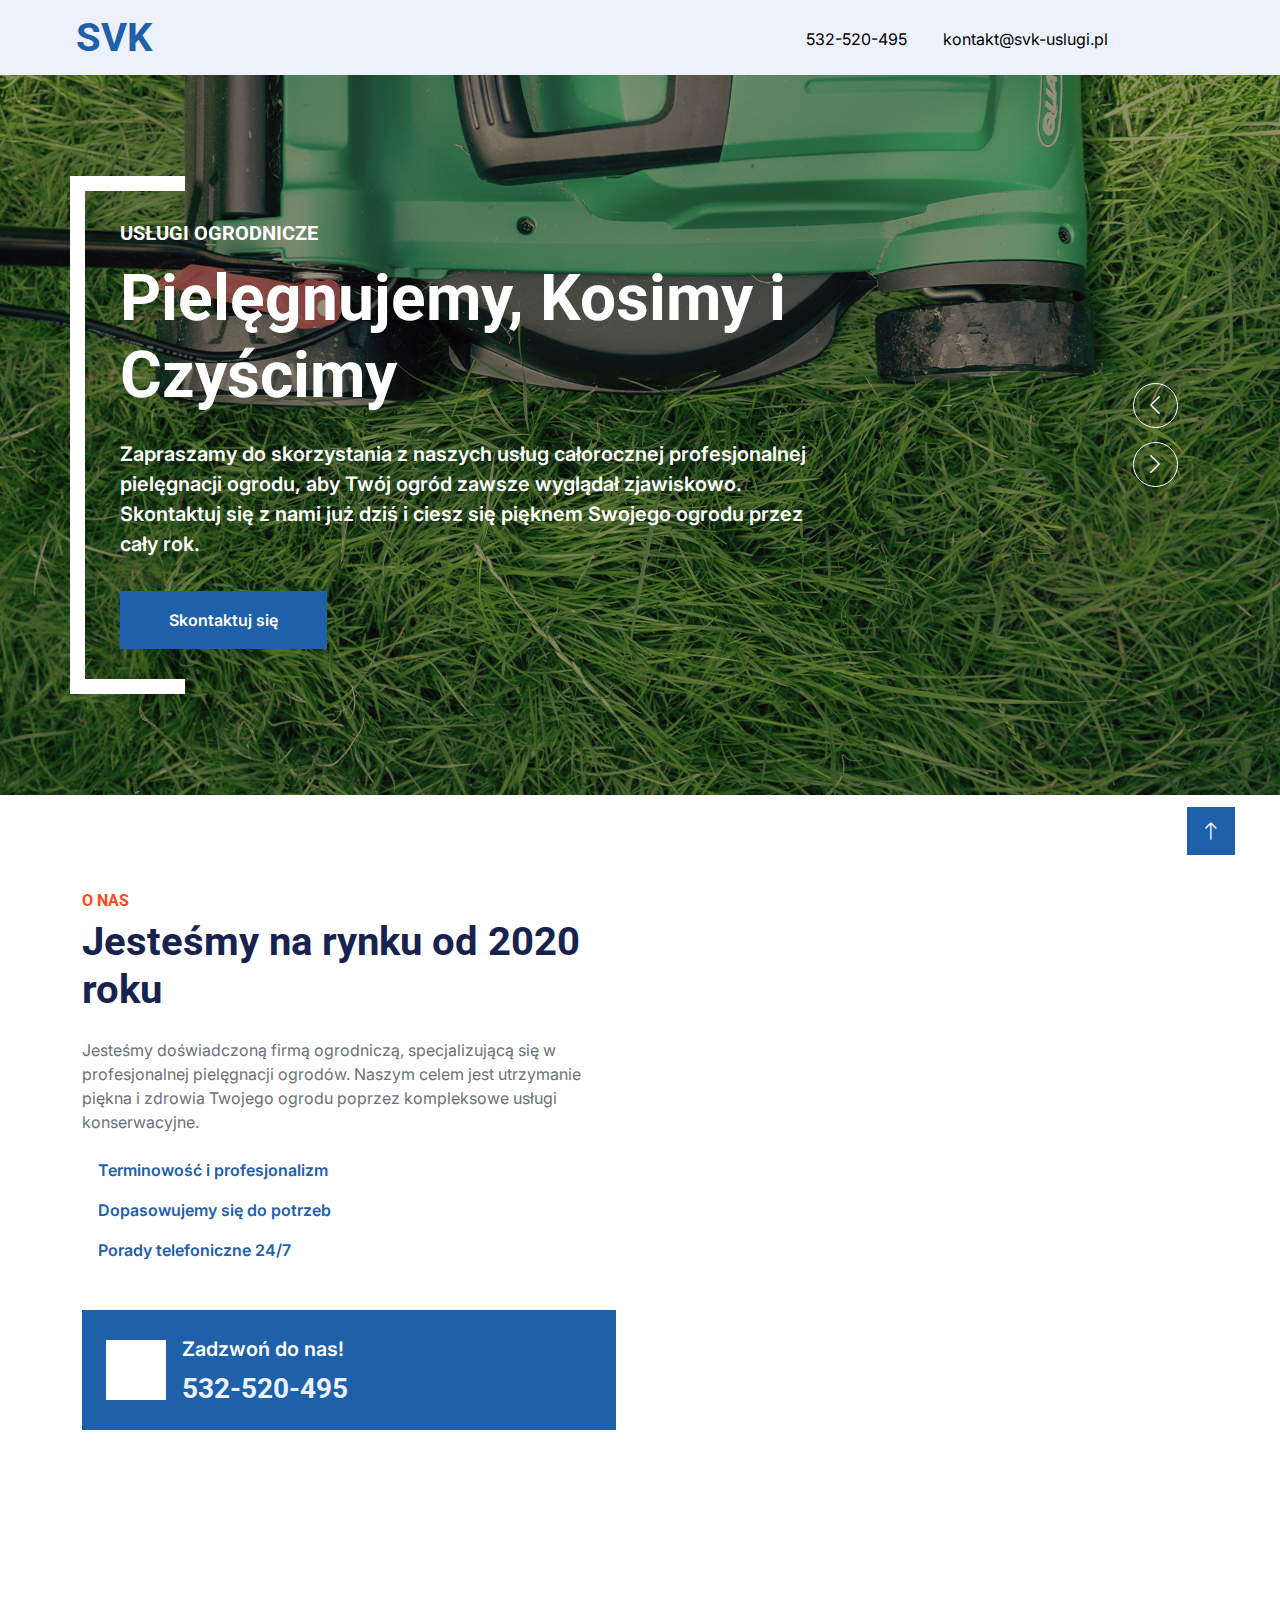
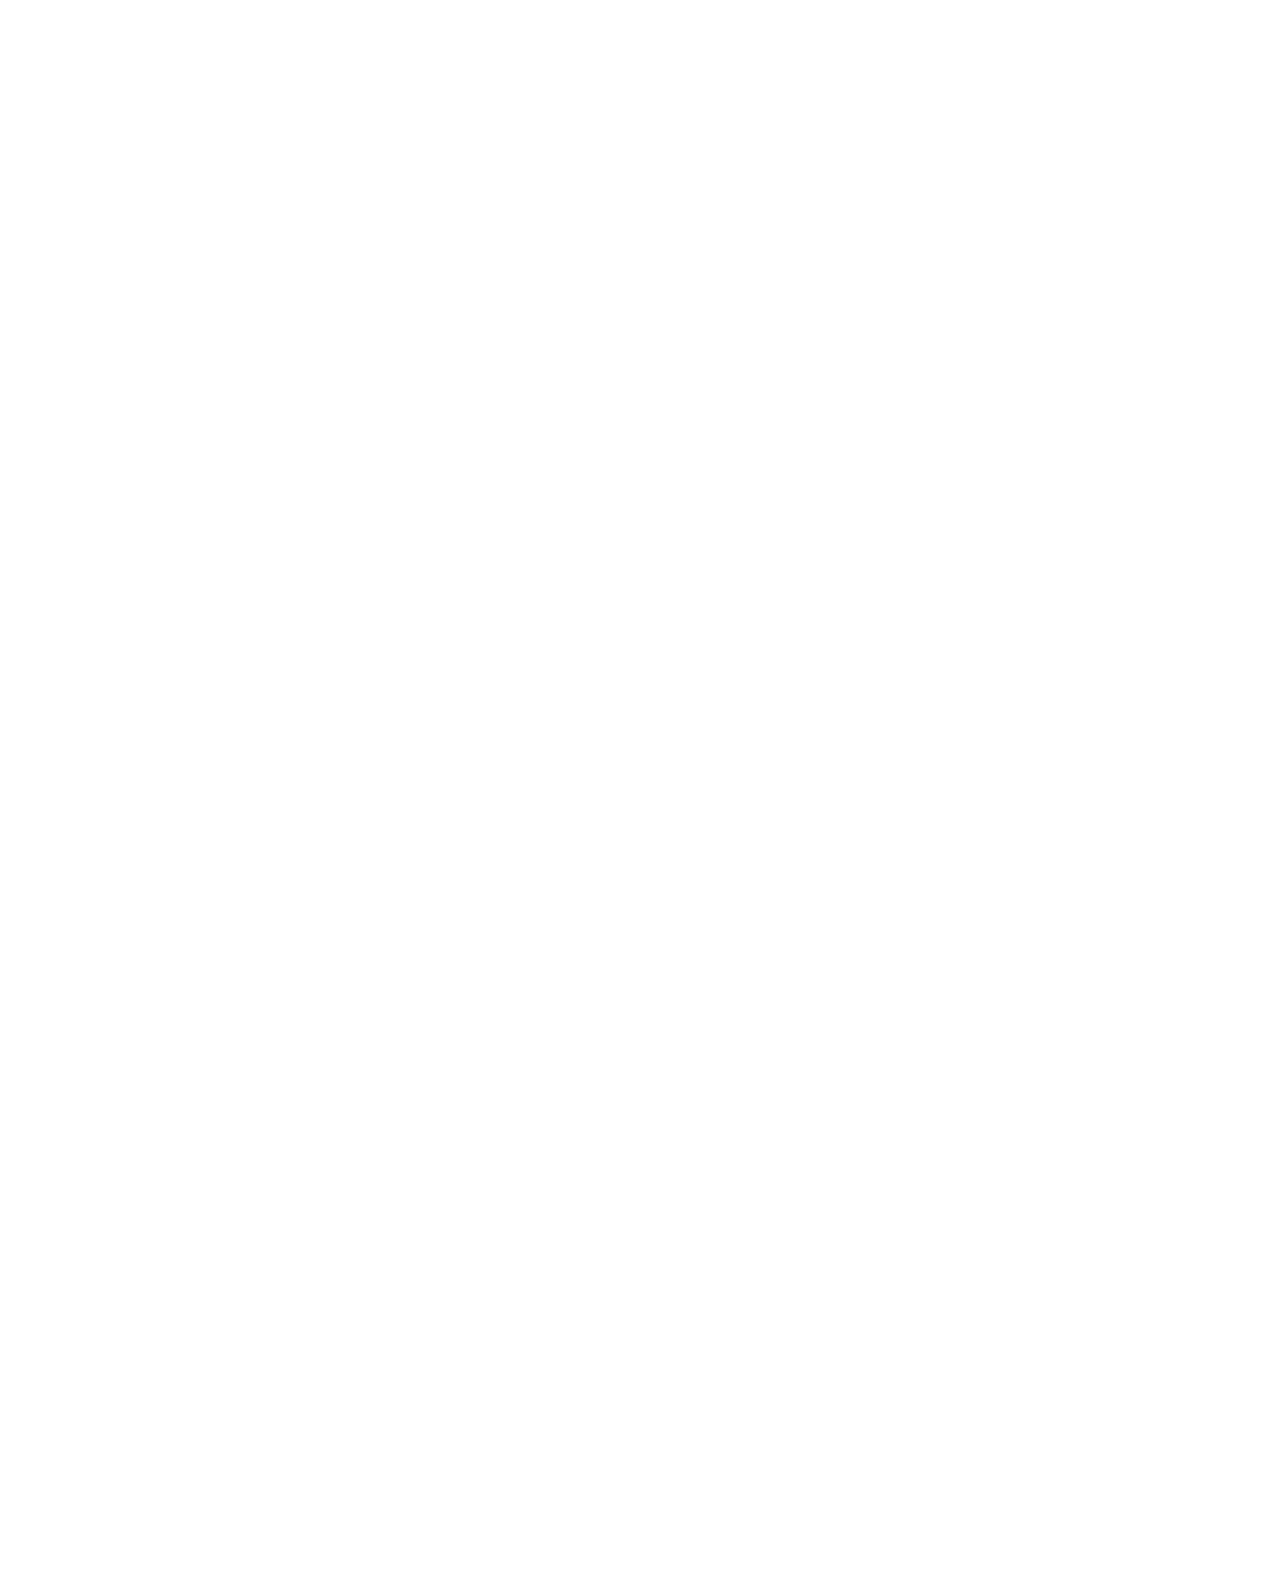
==== commit e9249126: "Niewielkie poprawki oraz favicon" ====
--- a/index.html
+++ b/index.html
@@ -3,13 +3,13 @@
 
 <head>
     <meta charset="utf-8">
-    <title>SVK</title>
+    <title>SVK - Usługi Ogrodnicze</title>
     <meta content="width=device-width, initial-scale=1.0" name="viewport">
     <meta content="" name="keywords">
     <meta content="" name="description">
 
     <!-- Favicon -->
-    <link href="img/favicon.ico" rel="icon">
+    <link href="img/favicon.png" rel="icon" type="image/x-icon">
 
     <!-- Google Web Fonts -->
     <link rel="preconnect" href="https://fonts.googleapis.com">
@@ -80,7 +80,7 @@
                             <div class="col-10 col-lg-8">
                                 <h5 class="text-white text-uppercase mb-3 animated slideInDown">Usługi Ogrodnicze</h5>
                                 <h1 class="display-3 text-white animated slideInDown mb-4">Pielęgnujemy, Kosimy i Czyścimy</h1>
-                                <p class="fs-5 fw-medium text-white mb-4 pb-2">Zapraszamy do skorzystania z naszych usług całorocznej profesjonalnej pielęgnacji ogrodu, aby twój ogród zawsze wyglądał zjawiskowo. Skontaktuj się z nami już dziś i ciesz się pięknem swojego ogrodu przez cały rok.</p>
+                                <p class="fs-5 fw-medium text-white mb-4 pb-2">Zapraszamy do skorzystania z naszych usług całorocznej profesjonalnej pielęgnacji ogrodu, aby Twój ogród zawsze wyglądał zjawiskowo. Skontaktuj się z nami już dziś i ciesz się pięknem Swojego ogrodu przez cały rok.</p>
                                 <a href="https://www.facebook.com/people/SVK-Us%C5%82ugi-ogrodnicze/100092891205304/" class="btn btn-primary py-md-3 px-md-5 me-3 animated slideInLeft">Skontaktuj się</a>
                             </div>
                         </div>
@@ -121,8 +121,8 @@
                     </div>
                     <h1 class="mb-4">Jesteśmy na rynku od 2020 roku</h1>
                     <p class="mb-4 text-justify">Jesteśmy doświadczoną firmą ogrodniczą, specjalizującą się w profesjonalnej pielęgnacji ogrodów. Naszym celem jest utrzymanie piękna i zdrowia Twojego ogrodu poprzez kompleksowe usługi konserwacyjne.</p>
-                    <p class="fw-medium text-primary"><i class="fa fa-check text-success me-3"></i>Terminowość i pełny profesjonalizm</p>
-                    <p class="fw-medium text-primary"><i class="fa fa-check text-success me-3"></i>Dopasowywujemy się pod potrzemy klienta</p>
+                    <p class="fw-medium text-primary"><i class="fa fa-check text-success me-3"></i>Terminowość i profesjonalizm</p>
+                    <p class="fw-medium text-primary"><i class="fa fa-check text-success me-3"></i>Dopasowujemy się do potrzeb</p>
                     <p class="fw-medium text-primary"><i class="fa fa-check text-success me-3"></i>Porady telefoniczne 24/7</p>
                     <div class="bg-primary d-flex align-items-center p-4 mt-5">
                         <div class="d-flex flex-shrink-0 align-items-center justify-content-center bg-white" style="width: 60px; height: 60px;">
@@ -155,84 +155,84 @@
                         <h1 class="mb-5">Odkryj Nasze Usługi</h1>
                     </div>
                     <div class="owl-carousel service-carousel position-relative wow fadeInUp" data-wow-delay="0.1s">
-                        <div class="bg-light p-4" style="height: 365px">
+                        <div class="bg-light p-4" style="width: 325px; height: 375px">
                             <div class="d-flex align-items-center justify-content-center border border-5 border-white mb-4" style="width: 75px; height: 75px;">
                                 <i class="fa fa-shower fa-2x text-primary"></i>
                             </div>
                             <h4 class="mb-3">Spryskiwanie</h4>
                             <p style="height: 100px">Efektywne nawadnianie roślin w ogrodzie, aby utrzymać ich zdrowie i piękno.</p>
                         </div>
-                        <div class="bg-light p-4" style="height: 365px">
+                        <div class="bg-light p-4" style="width: 325px; height: 375px">
                             <div class="d-flex align-items-center justify-content-center border border-5 border-white mb-4" style="width: 75px; height: 75px;">
                                 <i class="fa fa-arrow-up-from-ground-water fa-2x text-primary"></i>
                             </div>
                             <h4 class="mb-3">Odchwaszczanie</h4>
                             <p style="height: 100px">Obejmuje skuteczne odchwaszczanie ręczne oraz profesjonalne spryskiwanie.</p>
                         </div>
-                        <div class="bg-light p-4" style="height: 365px">
+                        <div class="bg-light p-4" style="width: 325px; height: 375px">
                             <div class="d-flex align-items-center justify-content-center border border-5 border-white mb-4" style="width: 75px; height: 75px;">
                                 <i class="fa fa-leaf fa-2x text-primary"></i>
                             </div>
                             <h4 class="mb-3">Grabienie liści i trawy</h4>
                             <p style="height: 100px">Usuwanie opadłych liści, trawy i innych odpadków, aby utrzymać czystość ogrodu.</p>
                         </div>
-                        <div class="bg-light p-4" style="height: 365px">
+                        <div class="bg-light p-4" style="width: 325px; height: 375px">
                             <div class="d-flex align-items-center justify-content-center border border-5 border-white mb-4" style="width: 75px; height: 75px;">
                                 <i class="fa-solid fa-snowflake fa-2x text-primary "></i>
                             </div>
                             <h4 class="mb-3">Odśnieżanie</h4>
                             <p style="height: 100px">Skuteczne usuwanie śniegu z terenu, aby zapewnić funkcjonalność przestrzeni.</p>
                         </div>
-                        <div class="bg-light p-4" style="height: 365px">
+                        <div class="bg-light p-4" style="width: 325px; height: 375px">
                             <div class="d-flex align-items-center justify-content-center border border-5 border-white mb-4" style="width: 75px; height: 75px;">
                                 <i class="fa-solid fa-lines-leaning fa-2x text-primary"></i>
                             </div>
                             <h4 class="mb-3">Ciśnieniowe Czyszczenie</h4>
                             <p style="height: 100px">Skuteczne usuwanie brudu, glonów i innych zabrudzeń przy użyciu ciśnienia wody.</p>
                         </div>
-                        <div class="bg-light p-4" style="height: 365px">
+                        <div class="bg-light p-4" style="width: 325px; height: 375px">
                             <div class="d-flex align-items-center justify-content-center border border-5 border-white mb-4" style="width: 75px; height: 75px;">
                                 <i class="fa fa-tree fa-2x text-primary"></i>
                             </div>
                             <h4 class="mb-3">Usuwanie krzewów</h4>
                             <p style="height: 100px">Profesjonalne usunięcie niepożądanych krzewów i korzeni, aby utrzymać porządek w ogrodzie.</p>
                         </div>
-                        <div class="bg-light p-4" style="height: 365px">
+                        <div class="bg-light p-4" style="width: 325px; height: 375px">
                             <div class="d-flex align-items-center justify-content-center border border-5 border-white mb-4" style="width: 75px; height: 75px;">
                                 <i class="fa-brands fa-pagelines fa-2x text-primary"></i>
                             </div>
                             <h4 class="mb-3">Wycinka Samosiewów</h4>
-                            <p style="height: 100px">Usuwanie spontanicznie wyrosłych drzewek i krzewów, aby zachować pożądaną kompozycję ogrodu.</p>
-                        </div>
-                        <div class="bg-light p-4" style="height: 365px">
+                            <p style="height: 100px">Usuwanie spontanicznie wyrosłych drzewek i krzewów.</p>
+                        </div>
+                        <div class="bg-light p-4" style="width: 325px; height: 375px">
                             <div class="d-flex align-items-center justify-content-center border border-5 border-white mb-4" style="width: 75px; height: 75px;">
                                 <i class="fa fa-ruler fa-2x text-primary"></i>
                             </div>
                             <h4 class="mb-3">Krawędziowanie</h4>
                             <p style="height: 100px">Precyzyjne wyznaczanie linii oddzielających trawnik od innych elementów ogrodu.</p>
                         </div>
-                        <div class="bg-light p-4" style="height: 365px">
+                        <div class="bg-light p-4" style="width: 325px; height: 375px">
                             <div class="d-flex align-items-center justify-content-center border border-5 border-white mb-4" style="width: 75px; height: 75px;">
                                 <i class="fa fa-bore-hole fa-2x text-primary"></i>
                             </div>
                             <h4 class="mb-3">Sciółkowanie Korą</h4>
                             <p style="height: 100px">Nakładanie warstwy korowej wokół roślin, aby zatrzymać wilgoć w glebie.</p>
                         </div>
-                        <div class="bg-light p-4" style="height: 365px">
+                        <div class="bg-light p-4" style="width: 325px; height: 375px">
                             <div class="d-flex align-items-center justify-content-center border border-5 border-white mb-4" style="width: 75px; height: 75px;">
                                 <i class="fa fa-person-digging fa-2x text-primary"></i>
                             </div>
                             <h4 class="mb-3">Przekopanie Terenu</h4>
                             <p style="height: 100px">Dokładne przekopanie ziemi w celu przygotowania podłoża pod nowe nasadzenia roślin.</p>
                         </div>
-                        <div class="bg-light p-4" style="height: 365px">
+                        <div class="bg-light p-4" style="width: 325px; height: 375px">
                             <div class="d-flex align-items-center justify-content-center border border-5 border-white mb-4" style="width: 75px; height: 75px;">
                                 <i class="fa fa-hand-sparkles fa-2x text-primary"></i>
                             </div>
                             <h4 class="mb-3">Pielęgnacja Ogrodu</h4>
                             <p style="height: 100px">Całościowa opieka nad ogrodem - koszenie, nawadnianie, usuwanie chwastów i inne prace.</p>
                         </div>
-                        <div class="bg-light p-4" style="height: 365px">
+                        <div class="bg-light p-4" style="width: 325px; height: 375px">
                             <div class="d-flex align-items-center justify-content-center border border-5 border-white mb-4" style="width: 75px; height: 75px;">
                                 <i class="fa fa-seedling fa-2x text-primary"></i>
                             </div>
@@ -255,20 +255,6 @@
             </div>
             <div class="owl-carousel testimonial-carousel position-relative wow fadeInUp" data-wow-delay="0.1s">
                 <div class="testimonial-item text-center">
-                    <div class="testimonial-text bg-light text-center p-4 mb-4">
-                        <p class="mb-0">Chłopaki odwalają kawał dobrej roboty - wszystko z ustaleniami bez żadnych problemów na pewno jeszcze ich wynajmę. Polecam wszystkim. Dziękujemy i mamy nadzieję, że jeszcze się zobaczymy - pozdrawiam.</p>
-                    </div>
-                    <img class="bg-light rounded-circle p-2 mx-auto mb-2" src="img/testimonial-1.jpg" style="width: 80px; height: 80px;">
-                    <div class="mb-2">
-                        <small class="fa fa-star text-secondary"></small>
-                        <small class="fa fa-star text-secondary"></small>
-                        <small class="fa fa-star text-secondary"></small>
-                        <small class="fa fa-star text-secondary"></small>
-                        <small class="fa fa-star text-secondary"></small>
-                    </div>
-                    <h5 class="mb-1">Przemysław C.</h5>
-                </div>
-                <div class="testimonial-item text-center">
                     <div class="testimonial-text bg-light text-center align-middle p-4 mb-4">
                         <p class="mb-0">Praca została wykonana bezbłędnie, jestem bardzo zadowolony z usługi, polecam i życzę dobrych opinii.</p>
                     </div>
@@ -300,7 +286,7 @@
                     <div class="testimonial-text bg-light text-center p-4 mb-4">
                         <p class="mb-0">Super robota chłopaki wszystko poszło sprawnie i zgodnie z planem.</p>
                     </div>
-                    <img class="bg-light rounded-circle p-2 mx-auto mb-2" src="img/testimonial-4.jpg" style="width: 80px; height: 80px;">
+                    <img class="bg-light rounded-circle p-2 mx-auto mb-2" src="img/testimonial-1.jpg" style="width: 80px; height: 80px;">
                     <div class="mb-2">
                         <small class="fa fa-star text-secondary"></small>
                         <small class="fa fa-star text-secondary"></small>
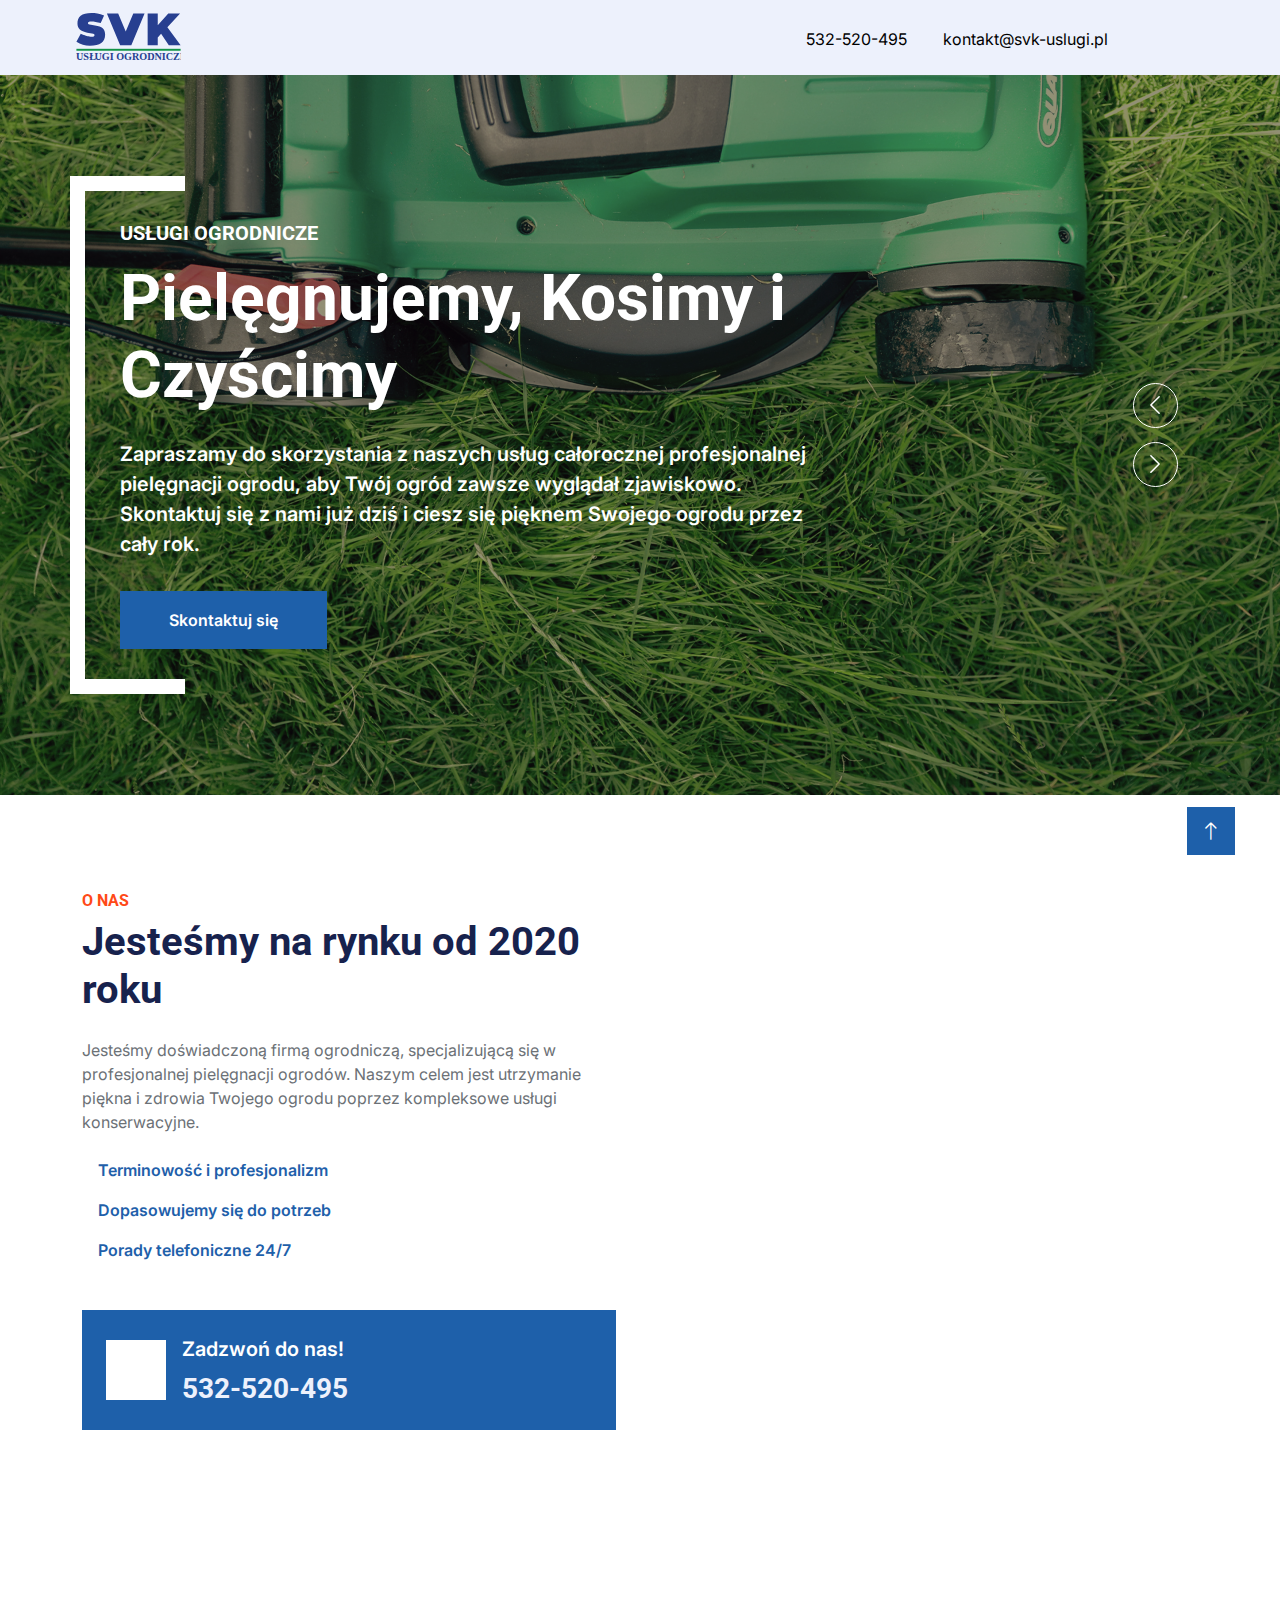
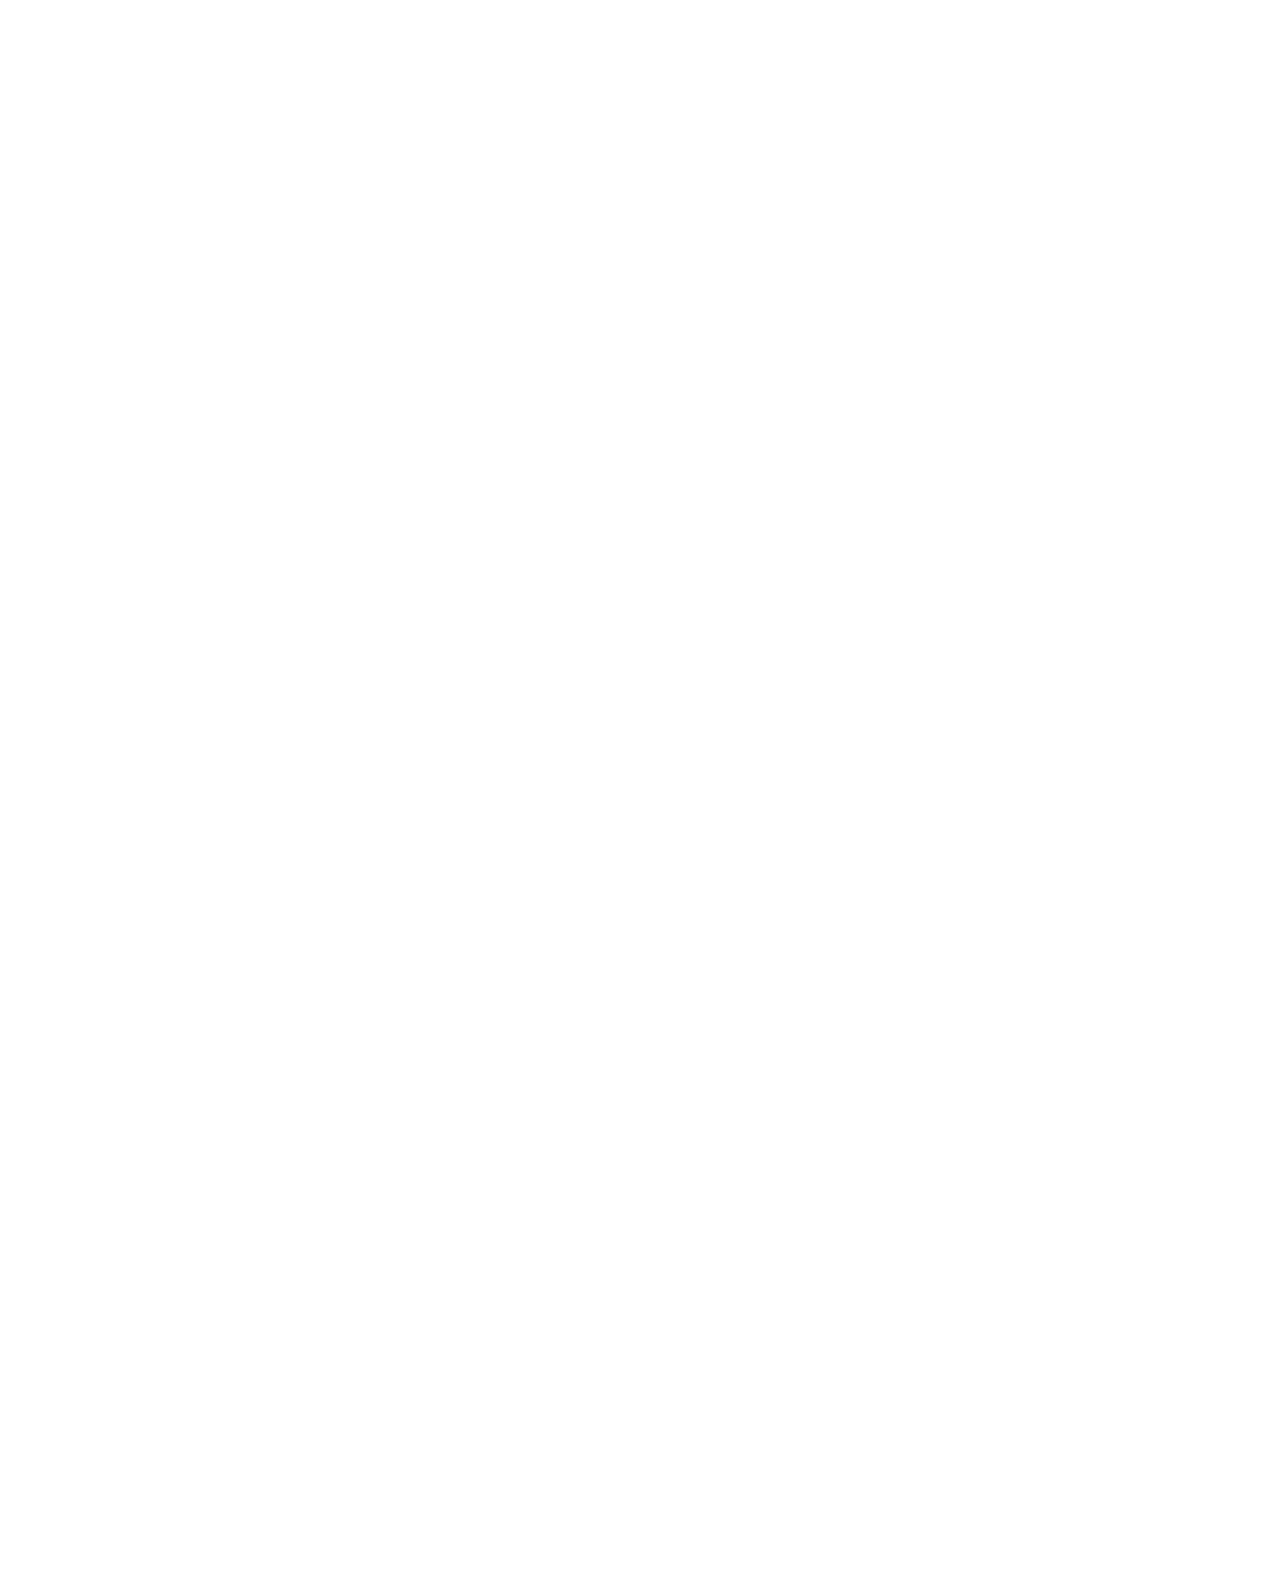
==== commit 01841ad6: "Logo w headerze" ====
--- a/index.html
+++ b/index.html
@@ -46,8 +46,8 @@
     <div class="container-fluid bg-light">
         <div class="row align-items-center top-bar">
             <div class="col-lg-3 col-md-2 text-center text-lg-start">
-                <a href="" class="navbar-brand m-0 p-0">
-                    <h1 class="text-primary m-0">SVK</h1>
+                <a href="index.html" class="navbar-brand m-0 p-0">
+                    <img src="img/logo.svg" style="height: 50px">
                 </a>
             </div>
             <div class="col-lg-9 col-md-10 text-end  d-none d-md-block">
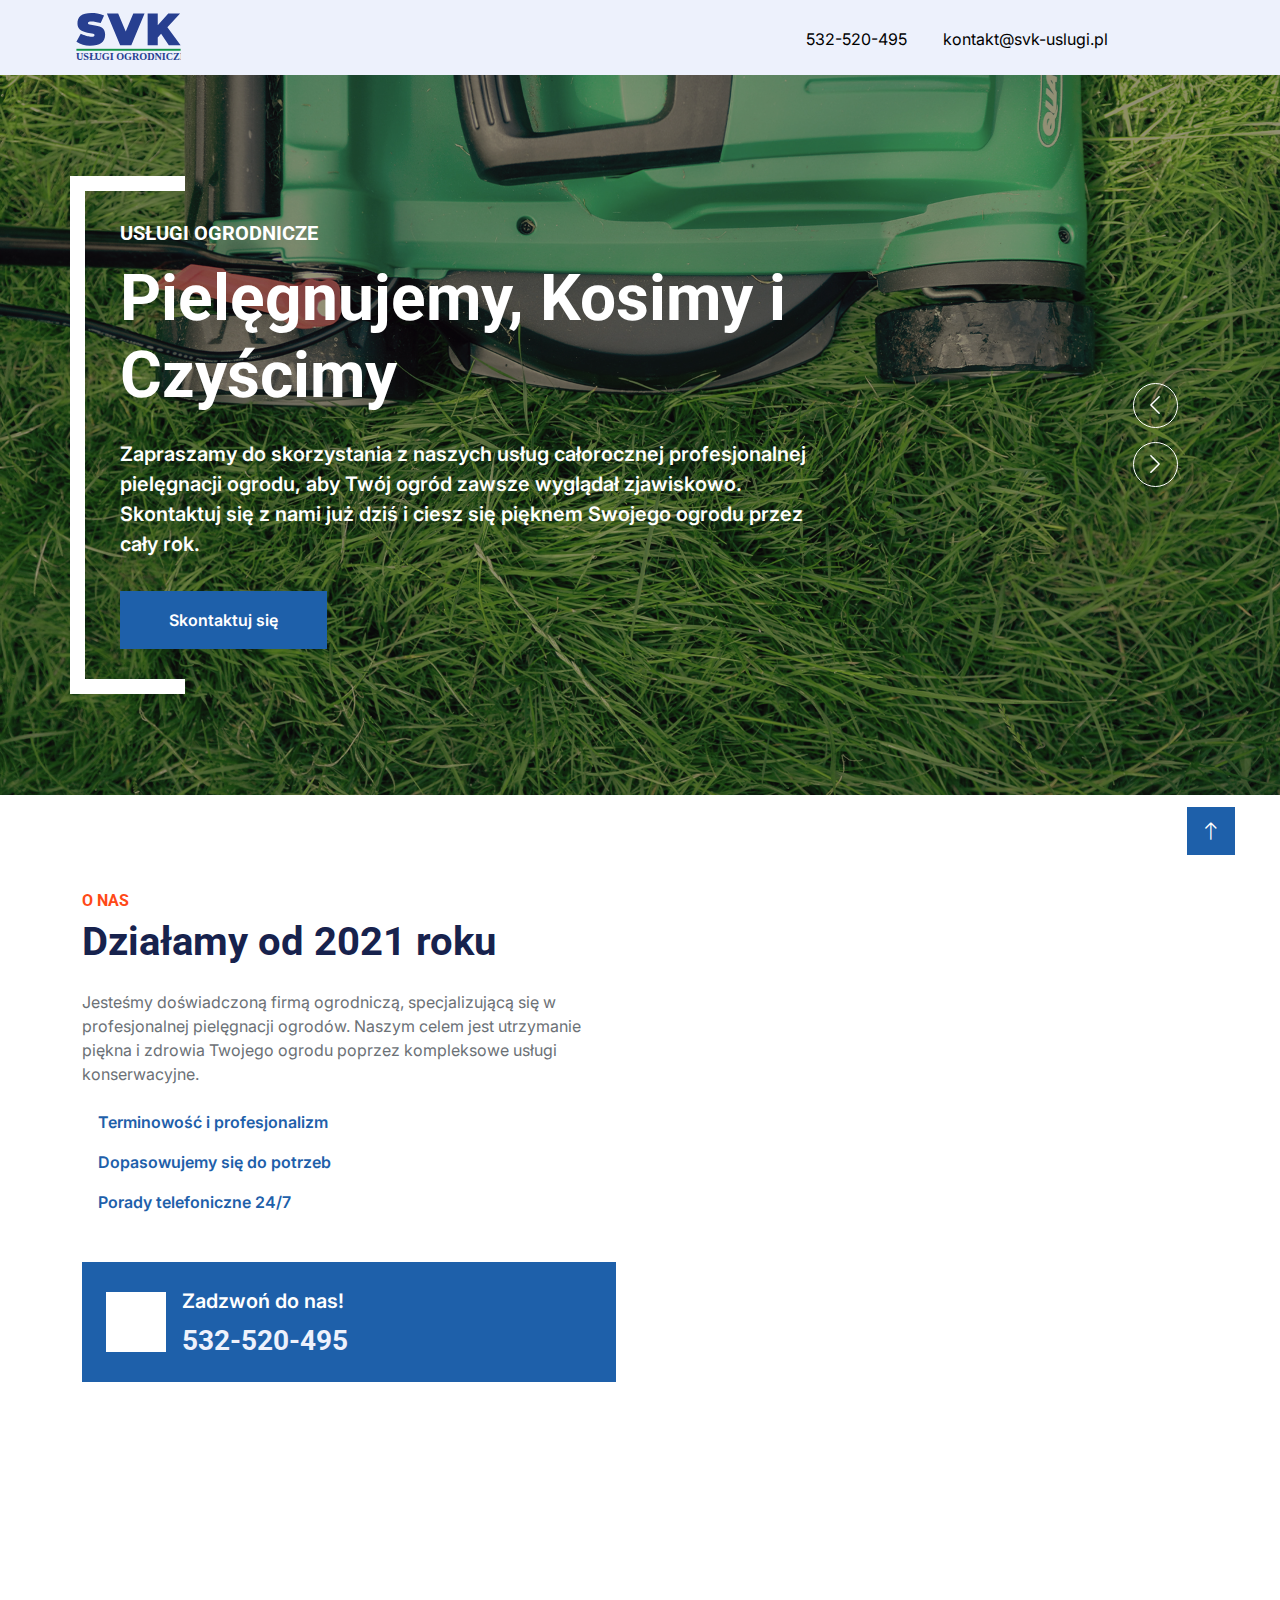
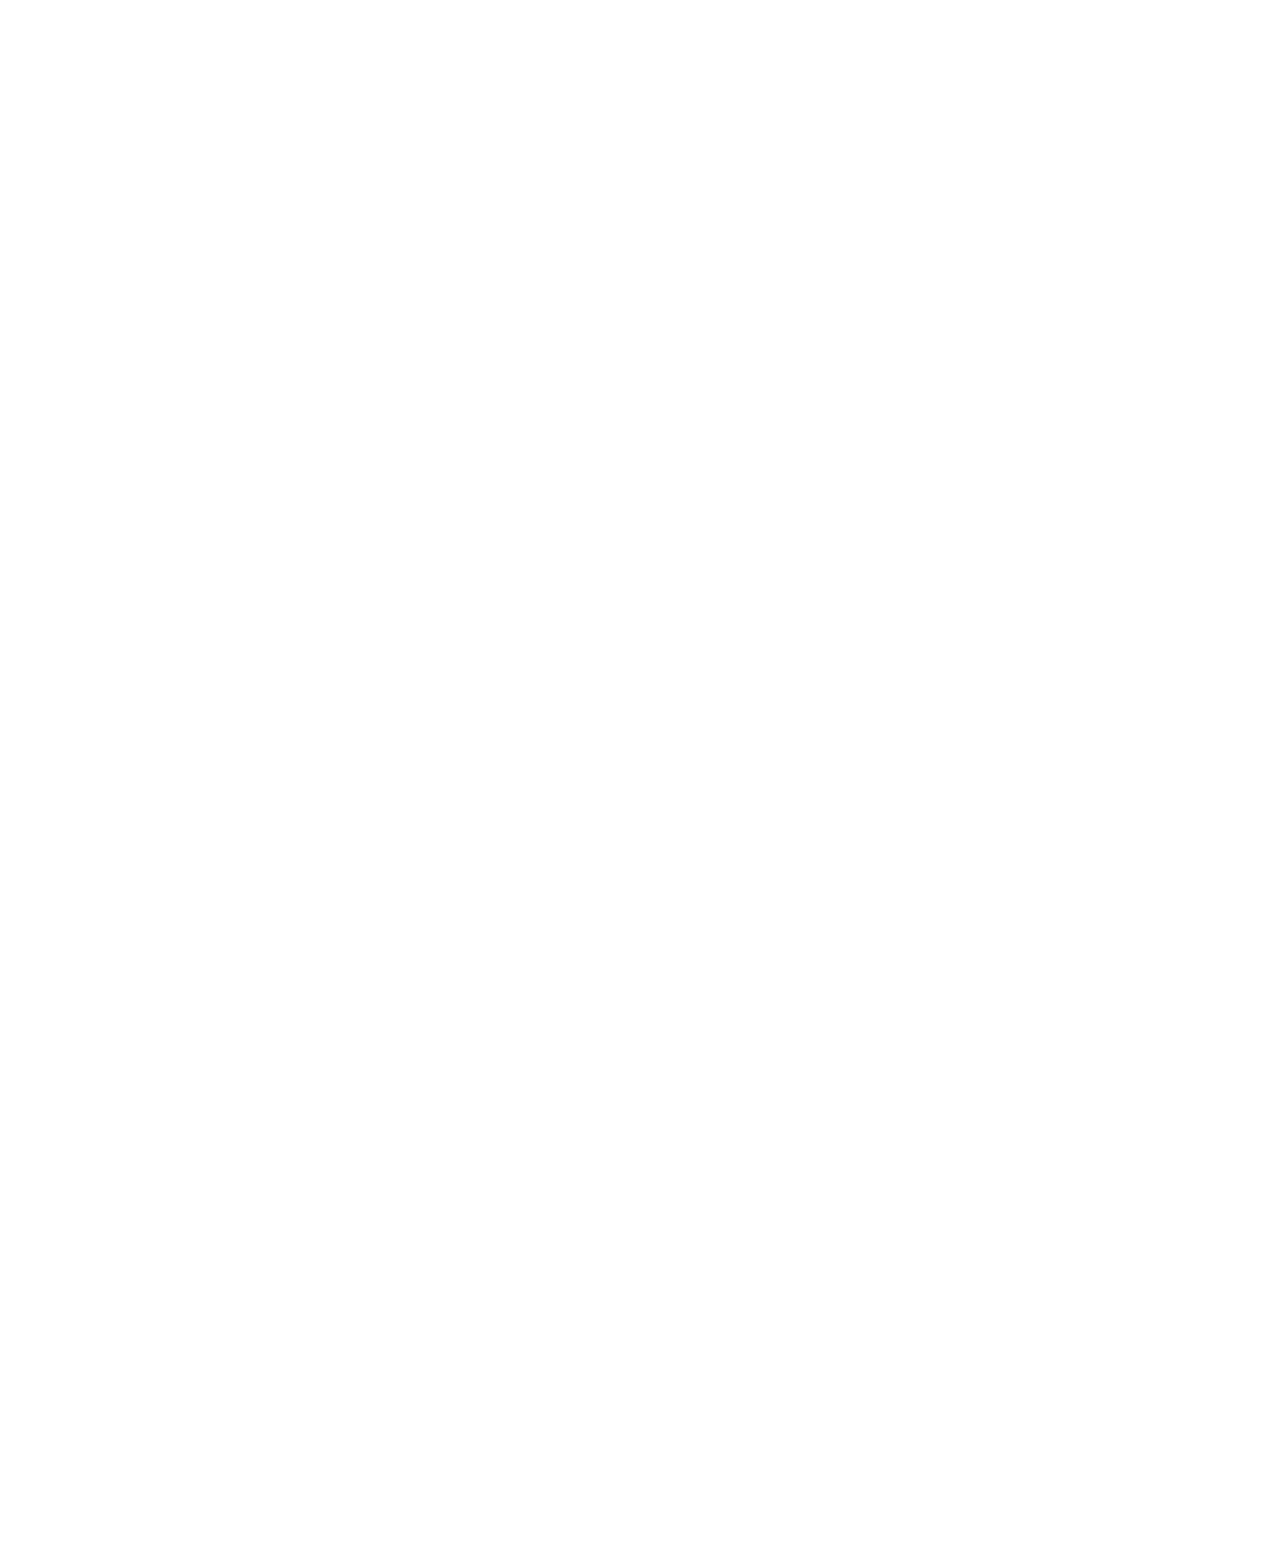
==== commit 41051dd1: "Małe poprawki" ====
--- a/index.html
+++ b/index.html
@@ -119,7 +119,7 @@
                     <div class="d-lg-none">
                         <h6 class="text-secondary text-uppercase text-center">O nas</h6>
                     </div>
-                    <h1 class="mb-4">Jesteśmy na rynku od 2020 roku</h1>
+                    <h1 class="mb-4">Działamy od 2021 roku</h1>
                     <p class="mb-4 text-justify">Jesteśmy doświadczoną firmą ogrodniczą, specjalizującą się w profesjonalnej pielęgnacji ogrodów. Naszym celem jest utrzymanie piękna i zdrowia Twojego ogrodu poprzez kompleksowe usługi konserwacyjne.</p>
                     <p class="fw-medium text-primary"><i class="fa fa-check text-success me-3"></i>Terminowość i profesjonalizm</p>
                     <p class="fw-medium text-primary"><i class="fa fa-check text-success me-3"></i>Dopasowujemy się do potrzeb</p>
@@ -151,7 +151,7 @@
             <div class="col-md-12 col-lg-11">
                 <div class="ms-lg-5 ps-lg-5">
                     <div class="text-center wow fadeInUp" data-wow-delay="0.1s">
-                        <h6 class="text-secondary text-uppercase">Nasze Usługi</h6>
+                        <h6 class="text-secondary text-uppercase">Oferta</h6>
                         <h1 class="mb-5">Odkryj Nasze Usługi</h1>
                     </div>
                     <div class="owl-carousel service-carousel position-relative wow fadeInUp" data-wow-delay="0.1s">
@@ -258,7 +258,7 @@
                     <div class="testimonial-text bg-light text-center align-middle p-4 mb-4">
                         <p class="mb-0">Praca została wykonana bezbłędnie, jestem bardzo zadowolony z usługi, polecam i życzę dobrych opinii.</p>
                     </div>
-                    <img class="bg-light rounded-circle p-2 mx-auto mb-2" src="img/testimonial-2.jpg" style="width: 80px; height: 80px;">
+                    <img class="bg-light rounded-circle p-2 mx-auto mb-2" src="img/silhouette-man.jpg" style="width: 80px; height: 80px;">
                     <div class="mb-2">
                         <small class="fa fa-star text-secondary"></small>
                         <small class="fa fa-star text-secondary"></small>
@@ -272,7 +272,7 @@
                     <div class="testimonial-text bg-light text-center p-4 mb-4">
                         <p class="mb-0">Dobrze przycięli mój ogród, i uważali na moje kamelie.</p>
                     </div>
-                    <img class="bg-light rounded-circle p-2 mx-auto mb-2" src="img/testimonial-3.jpg" style="width: 80px; height: 80px;">
+                    <img class="bg-light rounded-circle p-2 mx-auto mb-2" src="img/silhouette-man.jpg" style="width: 80px; height: 80px;">
                     <div class="mb-2">
                         <small class="fa fa-star text-secondary"></small>
                         <small class="fa fa-star text-secondary"></small>
@@ -286,7 +286,7 @@
                     <div class="testimonial-text bg-light text-center p-4 mb-4">
                         <p class="mb-0">Super robota chłopaki wszystko poszło sprawnie i zgodnie z planem.</p>
                     </div>
-                    <img class="bg-light rounded-circle p-2 mx-auto mb-2" src="img/testimonial-1.jpg" style="width: 80px; height: 80px;">
+                    <img class="bg-light rounded-circle p-2 mx-auto mb-2" src="img/silhouette-man.jpg" style="width: 80px; height: 80px;">
                     <div class="mb-2">
                         <small class="fa fa-star text-secondary"></small>
                         <small class="fa fa-star text-secondary"></small>
@@ -295,6 +295,20 @@
                         <small class="fa fa-star text-secondary"></small>
                     </div>
                     <h5 class="mb-1">Marek N.</h5>
+                </div>
+                <div class="testimonial-item text-center">
+                    <div class="testimonial-text bg-light text-center p-4 mb-4">
+                        <p class="mb-0">Super robota mam działkę 4500m2 i bardzo szybko się uwinęli z koszeniem</p>
+                    </div>
+                    <img class="bg-light rounded-circle p-2 mx-auto mb-2" src="img/silhouette-man.jpg" style="width: 80px; height: 80px;">
+                    <div class="mb-2">
+                        <small class="fa fa-star text-secondary"></small>
+                        <small class="fa fa-star text-secondary"></small>
+                        <small class="fa fa-star text-secondary"></small>
+                        <small class="fa fa-star text-secondary"></small>
+                        <small class="fa fa-star text-secondary"></small>
+                    </div>
+                    <h5 class="mb-1">Jan G.</h5>
                 </div>
             </div>
         </div>
@@ -341,7 +355,6 @@
                         &copy; SVK Usługi Ogrodnicze, Wszelkie prawa zastrzeżone.
                     </div>
                     <div class="col-md-6 text-center text-md-end">
-                        <!--/*** This template is free as long as you keep the footer author’s credit link/attribution link/backlink. If you'd like to use the template without the footer author’s credit link/attribution link/backlink, you can purchase the Credit Removal License from "https://htmlcodex.com/credit-removal". Thank you for your support. ***/-->
                         <a href="https://htmlcodex.com">Designed By HTML Codex</a>
                     </div>
                 </div>
--- a/css/style.css
+++ b/css/style.css
@@ -1,7 +1,7 @@
 /********** Template CSS **********/
 :root {
     --primary: #264090;
-    --secondary: #fbed22;
+    --secondary: #FF4917;
     --light: #EDF1FC;
     --dark: #26336e;
 }
